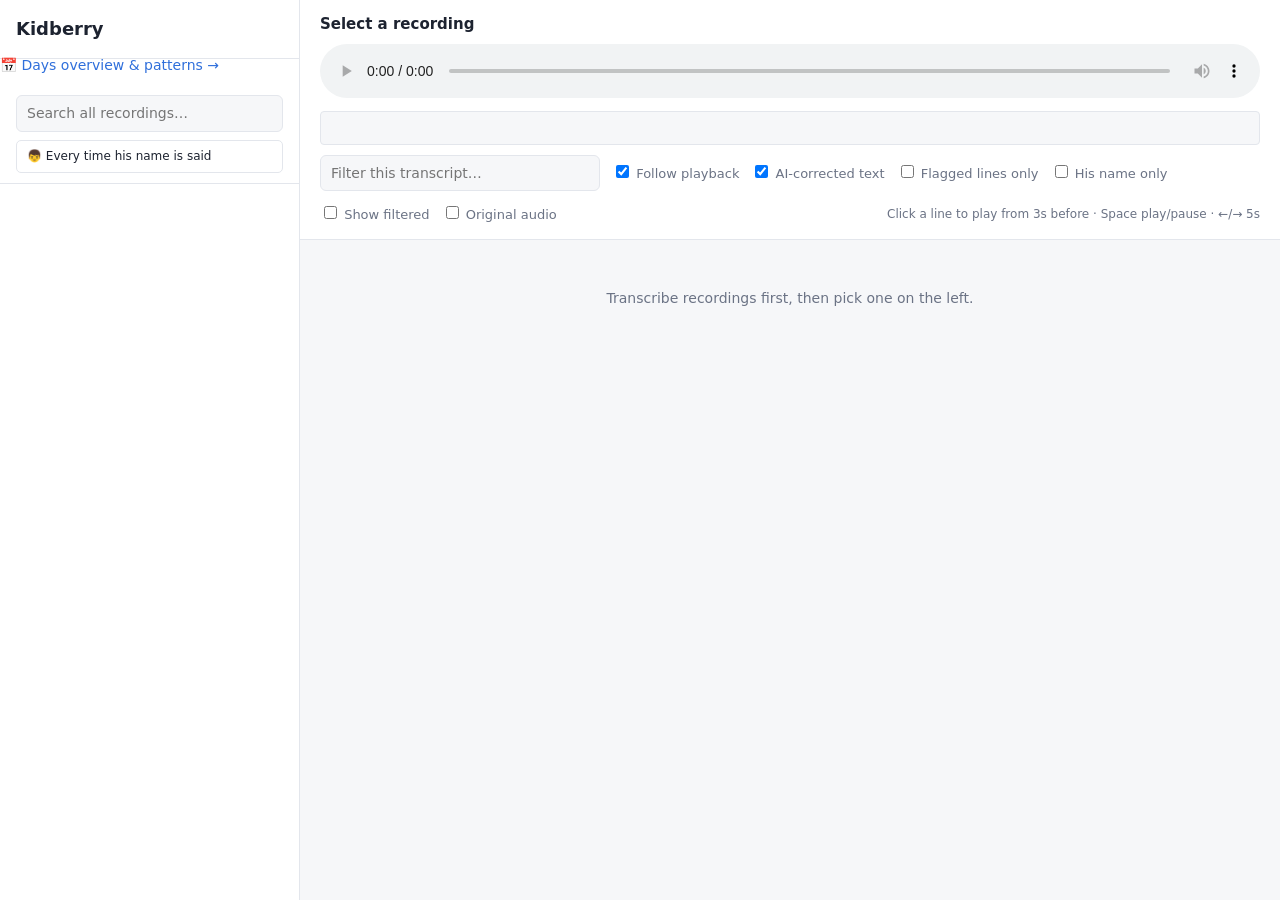
==== kidberry/static/index.html @ 9e59e82b "Kidberry: first public version Local transcription and review of kindergarten recordings (Hebrew, En" ====
<!doctype html>
<html lang="en">
<head>
<meta charset="utf-8">
<meta name="viewport" content="width=device-width, initial-scale=1">
<title>Kidberry</title>
<style>
  :root {
    --bg: #f6f7f9; --panel: #ffffff; --text: #1d2330; --muted: #6b7385; --line: #e3e6ec;
    --accent: #2f6fdb; --accent-soft: #e6eefc; --speech: #9db7e6; --hit: #fff2b3;
    --sev1: #c9a227; --sev3: #e07b1f; --sev5: #d6453d; --flag-soft: #fdecea; --ok: #2e8b57;
  }
  @media (prefers-color-scheme: dark) {
    :root { --bg: #14171d; --panel: #1c2028; --text: #e6e9ef; --muted: #8b93a5; --line: #2c323d;
      --accent: #6b9cff; --accent-soft: #24304a; --speech: #3e5a8c; --hit: #5a4b10;
      --sev1: #d8b440; --sev3: #f0913a; --sev5: #ff6b61; --flag-soft: #3a2224; --ok: #4fc283; }
  }
  * { box-sizing: border-box; }
  body { margin: 0; font: 14px/1.45 system-ui, "Segoe UI", Arial, sans-serif; background: var(--bg); color: var(--text);
    display: grid; grid-template-columns: 300px 1fr; height: 100vh; }
  button { font: inherit; cursor: pointer; border: 1px solid var(--line); background: var(--panel); color: var(--text);
    border-radius: 5px; padding: 2px 8px; font-size: 12px; }
  button:hover { border-color: var(--accent); }
  button.on { background: var(--accent); color: #fff; border-color: var(--accent); }
  aside { border-right: 1px solid var(--line); background: var(--panel); display: flex; flex-direction: column; min-height: 0; }
  aside h1 { font-size: 18px; margin: 0; padding: 16px; border-bottom: 1px solid var(--line); }
  .search-all { padding: 10px 16px; border-bottom: 1px solid var(--line); }
  input[type=search] { width: 100%; padding: 7px 10px; border: 1px solid var(--line); border-radius: 6px;
    background: var(--bg); color: var(--text); font: inherit; }
  #recs, #globalResults { overflow-y: auto; flex: 1; }
  .rec { padding: 10px 16px; border-bottom: 1px solid var(--line); cursor: pointer; }
  .rec:hover { background: var(--accent-soft); }
  .rec.active { background: var(--accent-soft); border-left: 3px solid var(--accent); padding-left: 13px; }
  .rec .name { font-weight: 600; word-break: break-all; }
  .rec .meta { color: var(--muted); font-size: 12px; }
  .badge { display: inline-block; font-size: 11px; padding: 0 6px; border-radius: 8px; background: var(--line); }
  .sev { display: inline-block; min-width: 20px; text-align: center; font-size: 11px; font-weight: 700; color: #fff;
    border-radius: 8px; padding: 0 6px; }
  .s1, .s2 { background: var(--sev1); } .s3, .s4 { background: var(--sev3); } .s5 { background: var(--sev5); }
  .hit { padding: 8px 16px; border-bottom: 1px solid var(--line); cursor: pointer; font-size: 13px; }
  .hit:hover { background: var(--accent-soft); }
  .hit .meta { color: var(--muted); font-size: 11px; }
  main { display: flex; flex-direction: column; min-width: 0; min-height: 0; }
  .player { background: var(--panel); border-bottom: 1px solid var(--line); padding: 14px 20px; }
  .player h2 { margin: 0 0 8px; font-size: 15px; word-break: break-all; }
  audio { width: 100%; }
  #timeline { position: relative; height: 34px; margin-top: 8px; background: var(--bg); border: 1px solid var(--line);
    border-radius: 4px; cursor: pointer; overflow: hidden; }
  #timeline .sp { position: absolute; top: 10px; bottom: 10px; background: var(--speech); }
  #timeline .fl { position: absolute; top: 0; bottom: 0; width: 4px; margin-left: -2px; }
  #timeline .ph { position: absolute; top: 0; bottom: 0; width: 2px; background: var(--accent); }
  .said { margin-top: 6px; font-size: 13px; }
  .said summary { cursor: pointer; color: var(--accent); font-size: 12px; }
  .said.empty-said { color: var(--muted); font-size: 12px; }
  .said-line { display: grid; grid-template-columns: 70px 1fr auto; gap: 8px; padding: 3px 4px; border-radius: 4px; cursor: pointer; }
  .said-line:hover { background: var(--accent-soft); }
  .said-line.during { border-left: 3px solid #e0a030; padding-left: 6px; }
  .said-line .ts { color: var(--muted); font-size: 11px; font-variant-numeric: tabular-nums; padding-top: 2px; }
  .said-line .tag { color: var(--muted); font-size: 10px; text-transform: uppercase; white-space: nowrap; }
  #timeline .snd { position: absolute; bottom: 0; height: 7px; min-width: 2px; opacity: .85; }
  #timeline .snd.crying { background: #e0a030; } #timeline .snd.screaming { background: #d0402a; }
  #timeline .snd.yelling { background: #b03090; } #timeline .snd.impact { background: #555; }
  .tools { display: flex; gap: 12px; align-items: center; margin-top: 10px; flex-wrap: wrap; }
  .tools input[type=search] { max-width: 280px; }
  .tools label { color: var(--muted); font-size: 13px; }
  .hint { color: var(--muted); font-size: 12px; margin-left: auto; }
  #flagsPanel { background: var(--panel); border-bottom: 1px solid var(--line); max-height: 34vh; overflow-y: auto; }
  #flagsPanel summary { padding: 8px 20px; cursor: pointer; font-weight: 600; position: sticky; top: 0; background: var(--panel); }
  .flag { display: grid; grid-template-columns: 70px 1fr auto; gap: 10px; padding: 7px 20px; border-top: 1px solid var(--line); align-items: start; }
  .flag:hover { background: var(--accent-soft); }
  .flag.false_alarm { opacity: .45; }
  .flag .ts { color: var(--accent); cursor: pointer; font-variant-numeric: tabular-nums; font-size: 12px; }
  .flag .cat { font-weight: 600; font-size: 13px; }
  .flag .src { color: var(--muted); font-size: 11px; margin-inline-start: 6px; }
  .flag .reason { font-size: 13px; }
  .flag .quote { font-size: 13px; color: var(--muted); }
  .flag .acts { display: flex; gap: 4px; flex-wrap: wrap; justify-content: flex-end; }
  .flag .acts .concerning.on { background: var(--sev5); border-color: var(--sev5); }
  .flag .acts .false_alarm.on { background: var(--ok); border-color: var(--ok); }
  #transcript { overflow-y: auto; flex: 1; padding: 8px 20px 40px; }
  .seg { display: grid; grid-template-columns: 76px 1fr; gap: 10px; padding: 5px 8px; border-radius: 5px; cursor: pointer;
    border-left: 3px solid transparent; }
  .seg:hover { background: var(--accent-soft); }
  .seg.now { background: var(--accent-soft); outline: 1px solid var(--accent); }
  .seg.target { outline: 2px solid var(--sev3); outline-offset: -1px; }
  .seg.flagged { border-left-color: var(--sev5); background: var(--flag-soft); }
  .seg.lowconf .main { opacity: .55; }
  .seg.filtered .main { opacity: .4; text-decoration: line-through; }
  .seg.outside { opacity: .5; }
  .seg .ts { color: var(--accent); font-variant-numeric: tabular-nums; font-size: 12px; padding-top: 2px; }
  .seg .clock { display: block; color: var(--muted); font-size: 11px; }
  .seg .heard { display: block; color: var(--muted); font-size: 12px; }
  .en { display: block; color: var(--accent); font-size: 12px; font-style: italic; text-align: left; }
  .seg .tag { color: var(--muted); font-size: 10px; text-transform: uppercase; margin-inline-start: 6px; }
  .seg .why { color: var(--sev5); font-size: 10px; margin-inline-start: 6px; }
  .seg mark { background: var(--hit); color: inherit; }
  .empty { color: var(--muted); padding: 40px; text-align: center; }
  .seg.named { border-left-color: var(--accent); }
  .namebadge { font-size: 11px; font-weight: 600; color: var(--accent); margin-inline-start: 6px; white-space: nowrap; }
  .namebadge.maybe { color: var(--muted); font-weight: 400; }
  mark.nm { background: var(--accent-soft); outline: 1px solid var(--accent); border-radius: 3px; }
  #timeline .nmk { position: absolute; top: 0; width: 2px; height: 7px; background: var(--accent); }
  #nameBtn { display: block; width: 100%; margin-top: 8px; padding: 7px 10px; text-align: start; cursor: pointer; }
  .hit.day { color: var(--muted); font-size: 11px; font-weight: 600; margin-top: 8px; cursor: default; }
  @media (max-width: 760px) { body { grid-template-columns: 1fr; grid-template-rows: 35vh 1fr; }
    .flag { grid-template-columns: 60px 1fr; } .flag .acts { grid-column: 2; justify-content: flex-start; } }
</style>
</head>
<body>
<aside>
  <h1>Kidberry</h1>
  <a href="/days" style="display:block;margin:-4px 0 10px;color:var(--accent);text-decoration:none">📅 Days overview &amp; patterns →</a>
  <div class="search-all"><input id="qAll" type="search" placeholder="Search all recordings…" dir="auto">
    <button id="nameBtn" title="Every line where his name, or something that sounds like it, is said">👦 Every time his name is said</button></div>
  <div id="recs"></div>
  <div id="globalResults" hidden></div>
</aside>
<main>
  <div class="player">
    <h2 id="title">Select a recording</h2>
    <audio id="audio" controls preload="metadata"></audio>
    <div id="timeline" title="Blue = speech, tall colored marks = flags, bottom strip = sounds (orange crying, red screaming, purple yelling, grey impact). Click to jump."></div>
    <div class="tools">
      <input id="q" type="search" placeholder="Filter this transcript…" dir="auto">
      <label><input id="follow" type="checkbox" checked> Follow playback</label>
      <label title="Show the AI's best guess of what was said; the recognizer's raw text is shown underneath"><input id="useCorrected" type="checkbox" checked> AI-corrected text</label>
      <label><input id="flaggedOnly" type="checkbox"> Flagged lines only</label>
      <label title="Lines where his name, or something that sounds like it, is said"><input id="namedOnly" type="checkbox"> <span id="namedLabel">His name only</span></label>
      <label title="Lines the filter thinks Whisper invented (e.g. 'תודה רבה', Knesset phrases)"><input id="showFiltered" type="checkbox"> Show filtered</label>
      <label title="Play the untouched recorder file instead of the volume-boosted copy"><input id="original" type="checkbox"> Original audio</label>
      <span class="hint">Click a line to play from 3s before · Space play/pause · ←/→ 5s</span>
    </div>
  </div>
  <details id="flagsPanel" open hidden><summary id="flagsSummary"></summary><div id="flagsList"></div></details>
  <div id="transcript"><div class="empty">Transcribe recordings first, then pick one on the left.</div></div>
</main>
<script>
const $ = s => document.querySelector(s);
const audio = $('#audio');
const CATS = { physical: 'Physical harm', threat: 'Threat / intimidation', insult: 'Insult / humiliation',
  secrecy: 'Secrecy', neglect: 'Neglect / deprivation', distress: 'Child distress', other: 'Other',
  profanity: 'Bad language near children', crying: 'Crying', screaming: 'Screaming', yelling: 'Yelling / shouting', impact: 'Slap / impact sound' };
const SRC = { ai: 'AI review', keyword: 'keyword', sound: 'sound' };
let recs = [], current = null, segs = [], flags = [], soundEvents = [], segEls = [], nowIdx = -1, flaggedSeg = new Map();

const fmt = t => { t = Math.max(0, Math.floor(t)); const h = Math.floor(t / 3600), m = Math.floor(t % 3600 / 60), s = t % 60;
  return `${h}:${String(m).padStart(2, '0')}:${String(s).padStart(2, '0')}`; };
const esc = s => String(s ?? '').replace(/[&<>"]/g, c => ({ '&': '&amp;', '<': '&lt;', '>': '&gt;', '"': '&quot;' }[c]));
const hl = (text, q) => { const t = esc(text); if (!q) return t;
  return t.replace(new RegExp(esc(q).replace(/[.*+?^${}()|[\]\\]/g, '\\$&'), 'gi'), m => `<mark>${m}</mark>`); };
const lowConf = s => s.no_speech_prob > 0.6 || s.avg_logprob < -1.0;
const clock = (rec, t) => rec?.started_at
  ? new Date(new Date(rec.started_at).getTime() + t * 1000).toLocaleTimeString([], { hour: '2-digit', minute: '2-digit', second: '2-digit' })
  : '';
const startedLabel = r => r.started_at ? new Date(r.started_at).toLocaleString() : new Date(r.file_mtime * 1000).toLocaleString();
const audioUrl = id => `/api/recordings/${id}/audio${$('#original').checked ? '?original=true' : ''}`;
const sevColor = s => getComputedStyle(document.documentElement).getPropertyValue(s >= 5 ? '--sev5' : s >= 3 ? '--sev3' : '--sev1');
const activeFlags = () => flags.filter(f => f.review !== 'false_alarm');

async function loadRecs() {
  recs = await (await fetch('/api/recordings')).json();
  $('#recs').innerHTML = recs.length ? recs.map(r => `
    <div class="rec${current?.id === r.id ? ' active' : ''}" data-id="${r.id}">
      <div class="name">${esc(r.name)}</div>
      <div class="meta">${startedLabel(r)} · ${r.duration ? fmt(r.duration) : '—'}
        · <span class="badge">${r.status}</span>
        ${r.flag_count ? `<span class="sev s${r.max_severity}">${r.flag_count} flag${r.flag_count > 1 ? 's' : ''}</span>` : ''}</div>
    </div>`).join('') : '<div class="empty">No recordings yet.</div>';
  document.querySelectorAll('.rec').forEach(el => el.onclick = () => openRec(+el.dataset.id));
}

async function openRec(id, seekTo) {
  current = recs.find(r => r.id === id);
  document.querySelectorAll('.rec').forEach(el => el.classList.toggle('active', +el.dataset.id === id));
  $('#title').textContent = current.name;
  [segs, flags, soundEvents] = await Promise.all([
    fetch(`/api/recordings/${id}/segments`).then(r => r.json()),
    fetch(`/api/recordings/${id}/flags`).then(r => r.json()),
    fetch(`/api/recordings/${id}/sounds`).then(r => r.json()),
  ]);
  audio.src = audioUrl(id);
  nowIdx = -1;
  renderAll();
  if (seekTo != null) playFrom(seekTo);
  history.replaceState(null, '', `#r=${id}`);
}

function renderAll() {
  flaggedSeg = new Map();
  for (const f of activeFlags()) for (const sid of JSON.parse(f.segment_ids || '[]'))
    flaggedSeg.set(sid, Math.max(flaggedSeg.get(sid) || 0, f.severity));
  renderFlags(); renderTranscript(); renderTimeline();
}

function renderFlags() {
  const panel = $('#flagsPanel');
  panel.hidden = !current;
  if (!current) return;
  const act = activeFlags();
  $('#flagsSummary').textContent = flags.length
    ? `Flags: ${act.length} to review${flags.length > act.length ? ` · ${flags.length - act.length} marked false alarm` : ''}`
    : (current.status === 'done' ? 'No flags in this recording' : 'Not analyzed yet');
  const sorted = [...flags].sort((a, b) => (a.review === 'false_alarm') - (b.review === 'false_alarm') || b.severity - a.severity || a.start - b.start);
  $('#flagsList').innerHTML = sorted.map(f => `
    <div class="flag ${f.review || ''}" data-id="${f.id}">
      <div><span class="ts" data-t="${f.start}">▶ ${fmt(f.start)}</span><br><span class="sev s${f.severity}">${f.severity}</span></div>
      <div><span class="cat">${esc(CATS[f.category] || f.category)}</span><span class="src">${SRC[f.source] || f.source}</span>
        <div class="reason">${esc(f.reason)}</div>
        ${f.quote ? `<div class="quote" dir="auto">“${esc(f.quote)}”</div>` : ''}
        ${f.source === 'sound' ? saidAround(f) : ''}</div>
      <div class="acts">
        <button class="concerning${f.review === 'concerning' ? ' on' : ''}" data-v="concerning">Concerning</button>
        <button class="false_alarm${f.review === 'false_alarm' ? ' on' : ''}" data-v="false_alarm">False alarm</button>
      </div>
    </div>`).join('');
  $('#flagsList').querySelectorAll('.flag').forEach(el => {
    el.querySelector('.ts').onclick = () => { const f = flags.find(x => x.id === +el.dataset.id); showInTranscript(f); playFrom(f.start); };
    el.querySelectorAll('button').forEach(b => b.onclick = () => setReview(+el.dataset.id, b.dataset.v));
    el.querySelectorAll('.said-line').forEach(l => l.onclick = () => playFrom(+l.dataset.t));
  });
}

// What was said around a sound event (1 min before until 30 s after): shows how the adults reacted.
const SAID_BEFORE = 60, SAID_AFTER = 30;
function saidAround(f) {
  const useCorr = $('#useCorrected').checked;
  const lines = segs.filter(s => !s.filtered && s.end > f.start - SAID_BEFORE && s.start < f.end + SAID_AFTER);
  const head = `What was said from 1 min before until 30 s after (${lines.length} line${lines.length === 1 ? '' : 's'})`;
  if (!lines.length) return `<div class="said empty-said">${head}: nothing intelligible. No speech nearby can itself be telling.</div>`;
  return `<details class="said"><summary>${head}</summary>${lines.map(s => {
    const during = s.end > f.start && s.start < f.end;
    const text = useCorr && s.corrected ? s.corrected : s.text;
    return `<div class="said-line${during ? ' during' : ''}" data-t="${s.start}">
      <span class="ts">${clock(current, s.start) || fmt(s.start)}</span>
      <span><span dir="auto">${esc(text)}</span>${s.translation ? `<span class="en" dir="ltr">EN: ${esc(s.translation)}</span>` : ''}</span><span class="tag">${s.language || ''}${during ? ' · during' : s.start < f.start ? ' · before' : ' · after'}</span></div>`;
  }).join('')}</details>`;
}

async function setReview(id, value) {
  const f = flags.find(x => x.id === id);
  const review = f.review === value ? null : value;   // clicking again clears it
  await fetch(`/api/flags/${id}/review`, { method: 'POST', headers: { 'Content-Type': 'application/json' }, body: JSON.stringify({ review }) });
  f.review = review;
  renderAll(); loadRecs();
}

function renderTranscript() {
  const q = $('#q').value.trim().toLowerCase(), showFiltered = $('#showFiltered').checked,
        useCorr = $('#useCorrected').checked, flaggedOnly = $('#flaggedOnly').checked, namedOnly = $('#namedOnly').checked;
  const box = $('#transcript');
  if (!segs.length) { box.innerHTML = `<div class="empty">${current.status === 'done' ? 'No speech detected.' : 'Not transcribed yet (' + current.status + ').'}</div>`; segEls = []; return; }
  box.innerHTML = segs.map((s, i) => {
    const corr = useCorr && s.corrected && s.corrected !== s.text ? s.corrected : null;
    const shown = corr || s.text;
    const show = (!q || s.text.toLowerCase().includes(q) || (s.corrected || '').toLowerCase().includes(q)
        || (s.translation || '').toLowerCase().includes(q))
      && (showFiltered || !s.filtered) && (!flaggedOnly || flaggedSeg.has(s.id)) && (!namedOnly || s.mention);
    if (!show) return '';
    const outside = current.school_from != null && (s.start < current.school_from || s.start >= current.school_to);
    const cls = (flaggedSeg.has(s.id) ? ' flagged' : '') + (s.filtered ? ' filtered' : lowConf(s) ? ' lowconf' : '')
      + (outside ? ' outside' : '') + (s.mention ? ' named' : '');
    const conf = corr && s.corrected_confidence !== 'high' ? `<span class="tag">AI guess · ${esc(s.corrected_confidence)}</span>` : '';
    return `<div class="seg${cls}" data-i="${i}">
      <span class="ts">${fmt(s.start)}<span class="clock">${clock(current, s.start)}</span></span>
      <span><span class="main" dir="auto">${hlName(hl(shown, q))}</span><span class="tag">${s.language || ''}</span>${conf}${nameBadge(s.mention)}
        ${s.filtered ? `<span class="why">${esc(s.filtered)}</span>` : ''}
        ${outside ? `<span class="tag">outside kindergarten hours</span>` : ''}
        ${s.translation ? `<span class="en" dir="ltr">EN: ${hl(s.translation, q)}</span>` : ''}
        ${corr ? `<span class="heard" dir="auto">heard: ${hlName(hl(s.text, q))}</span>` : ''}</span></div>`;
  }).join('') || '<div class="empty">No matching lines.</div>';
  segEls = [];
  box.querySelectorAll('.seg').forEach(el => { segEls[+el.dataset.i] = el; el.onclick = () => playFrom(segs[+el.dataset.i].start); });
}

function renderTimeline() {
  const dur = current.duration || (segs.length ? segs[segs.length - 1].end : 0);
  const tl = $('#timeline');
  if (!dur) { tl.innerHTML = ''; return; }
  const pct = t => (t / dur * 100) + '%';
  tl.innerHTML = segs.filter(s => !s.filtered).map(s => `<div class="sp" style="left:${pct(s.start)};width:${pct(Math.max(s.end - s.start, dur / 2000))}"></div>`).join('')
    + soundEvents.map(e => `<div class="snd ${e.group}" style="left:${pct(e.start)};width:${pct(e.end - e.start)}" title="${esc(fmt(e.start) + ' ' + (CATS[e.group] || e.group) + ' ' + Math.round(e.end - e.start) + 's')}"></div>`).join('')
    + segs.filter(s => s.mention && !s.filtered).map(s => `<div class="nmk" style="left:${pct(s.start)}" title="${esc(fmt(s.start) + ' ' + childName + ': ' + (s.corrected || s.text))}"></div>`).join('')
    + activeFlags().map(f => `<div class="fl" style="left:${pct(f.start)};background:${sevColor(f.severity)}" title="${esc(fmt(f.start) + ' ' + (CATS[f.category] || '') + ': ' + f.reason)}"></div>`).join('')
    + '<div class="ph" id="ph"></div>';
  tl.onclick = e => { const r = tl.getBoundingClientRect(); playFrom((e.clientX - r.left) / r.width * dur, 0); };
}

function playFrom(t, preroll = 3) { audio.currentTime = Math.max(0, t - preroll); audio.play(); }

// Scroll the transcript to an alert: its own lines if it has them, else the shown line nearest its time.
function showInTranscript(f) {
  const ids = new Set(JSON.parse(f.segment_ids || '[]'));
  let shown = segEls.map((el, i) => el && { el, s: segs[i] }).filter(Boolean);
  if (!shown.length) return;
  let targets = shown.filter(x => ids.has(x.s.id));
  if (!targets.length) {
    const inside = shown.filter(x => x.s.end > f.start && x.s.start < f.end);
    targets = inside.length ? inside
      : [shown.reduce((a, b) => Math.abs(b.s.start - f.start) < Math.abs(a.s.start - f.start) ? b : a)];
  }
  document.querySelectorAll('.seg.target').forEach(el => el.classList.remove('target'));
  targets.forEach(x => x.el.classList.add('target'));
  targets[0].el.scrollIntoView({ block: 'center', behavior: 'smooth' });
  holdFollowUntil = Date.now() + 4000;   // don't let follow-playback yank it away during the 3 s pre-roll
}
let holdFollowUntil = 0;

audio.ontimeupdate = () => {
  const t = audio.currentTime, dur = current?.duration || audio.duration;
  const ph = $('#ph'); if (ph && dur) ph.style.left = (t / dur * 100) + '%';
  const i = segs.findIndex(s => s.start <= t && t < s.end + 0.3);
  if (i === nowIdx) return;
  segEls[nowIdx]?.classList.remove('now');
  nowIdx = i;
  const el = segEls[i];
  if (el) { el.classList.add('now'); if ($('#follow').checked && Date.now() > holdFollowUntil) el.scrollIntoView({ block: 'center', behavior: 'smooth' }); }
};

['#q'].forEach(s => $(s).oninput = renderTranscript);
['#showFiltered', '#useCorrected', '#flaggedOnly', '#namedOnly'].forEach(s => $(s).onchange = renderTranscript);
$('#original').onchange = () => {
  if (!current) return;
  const t = audio.currentTime, playing = !audio.paused;
  audio.src = audioUrl(current.id);
  audio.addEventListener('loadedmetadata', () => { audio.currentTime = t; if (playing) audio.play(); }, { once: true });
};

let gTimer;
$('#qAll').oninput = () => { clearTimeout(gTimer); gTimer = setTimeout(globalSearch, 250); };
async function globalSearch() {
  const q = $('#qAll').value.trim(), out = $('#globalResults');
  $('#recs').hidden = !!q; out.hidden = !q;
  if (!q) return;
  const hits = await (await fetch('/api/search?q=' + encodeURIComponent(q))).json();
  out.innerHTML = hits.length ? hits.map((h, i) => `<div class="hit" data-i="${i}"><div class="meta">${esc(h.name)} · ${fmt(h.start)}</div><div dir="auto">${hl(h.text, q)}</div></div>`).join('')
    : '<div class="empty">No matches.</div>';
  out.querySelectorAll('.hit').forEach(el => el.onclick = () => { const h = hits[+el.dataset.i]; openRec(h.recording_id, h.start); });
}

// The child's name: highlighted in every line, its own filter, and a list across all recordings.
let childName = 'his name', nameRe = null;
fetch('/api/name').then(r => r.json()).then(n => {
  childName = n.name; nameRe = new RegExp(n.pattern, 'gi');
  $('#nameBtn').textContent = `👦 Every time ${n.name} is said`; $('#namedLabel').textContent = `${n.name} only`;
  if (current) renderTranscript();
});
const hlName = html => nameRe ? html.replace(nameRe, m => `<mark class="nm">${m}</mark>`) : html;
const nameBadge = m => m === 'name' ? `<span class="namebadge">👦 ${esc(childName)}</span>`
  : m === 'maybe' ? `<span class="namebadge maybe" title="Sounds like his name; listen to check">👦 ${esc(childName)}?</span>` : '';
$('#nameBtn').onclick = async () => {
  const out = $('#globalResults');
  $('#qAll').value = ''; $('#recs').hidden = true; out.hidden = false;
  const hits = await (await fetch('/api/mentions')).json();
  const sure = hits.filter(h => h.mention === 'name').length;
  let lastDay = '';
  out.innerHTML = `<div class="hit" id="nameBack" style="color:var(--accent)">← back to recordings</div>
    <div class="meta" style="padding:4px 16px">${sure} for sure, ${hits.length - sure} that sound like it (marked ?)</div>`
    + hits.map((h, i) => {
      const day = (h.started_at || '').slice(0, 10), head = day !== lastDay ? `<div class="hit day">${day}</div>` : '';
      lastDay = day;
      const t = h.started_at ? new Date(new Date(h.started_at).getTime() + h.start * 1000).toLocaleTimeString([], { hour: '2-digit', minute: '2-digit', second: '2-digit' }) : fmt(h.start);
      return head + `<div class="hit" data-i="${i}"><div class="meta">${t}${nameBadge(h.mention)}</div><div dir="auto">${hlName(esc(h.shown))}</div>${h.translation ? `<div class="en" dir="ltr">EN: ${esc(h.translation)}</div>` : ''}</div>`;
    }).join('');
  $('#nameBack').onclick = () => { out.hidden = true; $('#recs').hidden = false; };
  out.querySelectorAll('.hit[data-i]').forEach(el => el.onclick = () => { const h = hits[+el.dataset.i]; openRec(h.recording_id, h.start); });
};

document.addEventListener('keydown', e => {
  if (e.target.tagName === 'INPUT' || e.target.tagName === 'BUTTON' || !current) return;
  if (e.code === 'Space') { e.preventDefault(); audio.paused ? audio.play() : audio.pause(); }
  if (e.code === 'ArrowLeft') audio.currentTime -= 5;
  if (e.code === 'ArrowRight') audio.currentTime += 5;
});

loadRecs().then(() => {
  const m = location.hash.match(/r=(\d+)/), t = location.hash.match(/t=(\d+)/);   // #r=3&t=8804 from the Days page
  if (m && recs.some(r => r.id === +m[1])) openRec(+m[1], t ? +t[1] : undefined);
});
</script>
</body>
</html>
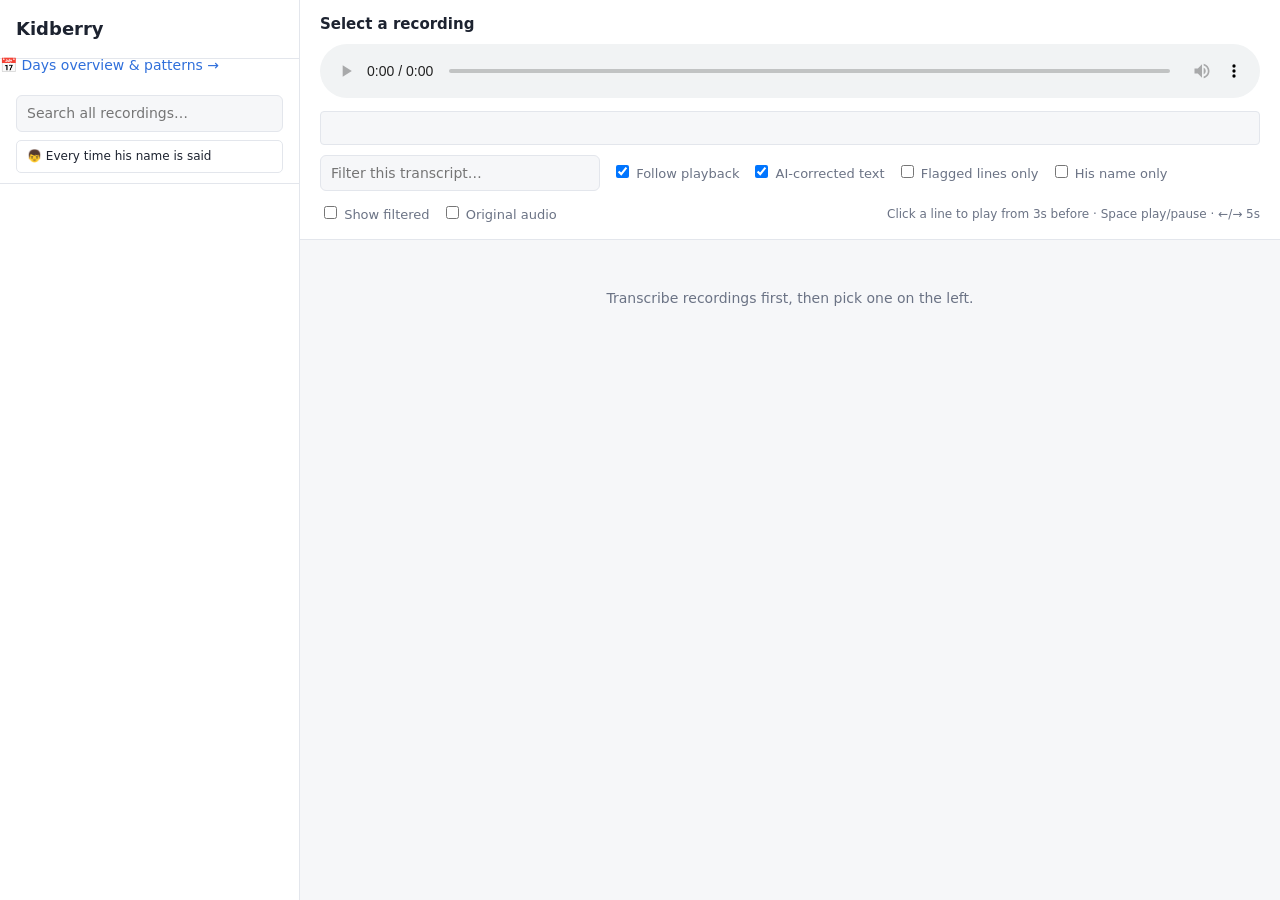
==== commit ce7b0183: "Kindergarten languages: Hebrew-only mode, Russian, translation into the UI language - settings: "lan" ====
--- a/kidberry/static/index.html
+++ b/kidberry/static/index.html
@@ -90,7 +90,7 @@
   .seg .ts { color: var(--accent); font-variant-numeric: tabular-nums; font-size: 12px; padding-top: 2px; }
   .seg .clock { display: block; color: var(--muted); font-size: 11px; }
   .seg .heard { display: block; color: var(--muted); font-size: 12px; }
-  .en { display: block; color: var(--accent); font-size: 12px; font-style: italic; text-align: left; }
+  .en { display: block; color: var(--accent); font-size: 12px; font-style: italic; text-align: start; }
   .seg .tag { color: var(--muted); font-size: 10px; text-transform: uppercase; margin-inline-start: 6px; }
   .seg .why { color: var(--sev5); font-size: 10px; margin-inline-start: 6px; }
   .seg mark { background: var(--hit); color: inherit; }
@@ -149,6 +149,8 @@
 const hl = (text, q) => { const t = esc(text); if (!q) return t;
   return t.replace(new RegExp(esc(q).replace(/[.*+?^${}()|[\]\\]/g, '\\$&'), 'gi'), m => `<mark>${m}</mark>`); };
 const lowConf = s => s.no_speech_prob > 0.6 || s.avg_logprob < -1.0;
+const trLabel = s => (s.translation_lang || 'en').toUpperCase();
+const trDir = s => s.translation_lang === 'he' ? 'rtl' : 'ltr';
 const clock = (rec, t) => rec?.started_at
   ? new Date(new Date(rec.started_at).getTime() + t * 1000).toLocaleTimeString([], { hour: '2-digit', minute: '2-digit', second: '2-digit' })
   : '';
@@ -232,7 +234,7 @@
     const text = useCorr && s.corrected ? s.corrected : s.text;
     return `<div class="said-line${during ? ' during' : ''}" data-t="${s.start}">
       <span class="ts">${clock(current, s.start) || fmt(s.start)}</span>
-      <span><span dir="auto">${esc(text)}</span>${s.translation ? `<span class="en" dir="ltr">EN: ${esc(s.translation)}</span>` : ''}</span><span class="tag">${s.language || ''}${during ? ' · during' : s.start < f.start ? ' · before' : ' · after'}</span></div>`;
+      <span><span dir="auto">${esc(text)}</span>${s.translation ? `<span class="en" dir="${trDir(s)}">${trLabel(s)}: ${esc(s.translation)}</span>` : ''}</span><span class="tag">${s.language || ''}${during ? ' · during' : s.start < f.start ? ' · before' : ' · after'}</span></div>`;
   }).join('')}</details>`;
 }
 
@@ -265,7 +267,7 @@
       <span><span class="main" dir="auto">${hlName(hl(shown, q))}</span><span class="tag">${s.language || ''}</span>${conf}${nameBadge(s.mention)}
         ${s.filtered ? `<span class="why">${esc(s.filtered)}</span>` : ''}
         ${outside ? `<span class="tag">outside kindergarten hours</span>` : ''}
-        ${s.translation ? `<span class="en" dir="ltr">EN: ${hl(s.translation, q)}</span>` : ''}
+        ${s.translation ? `<span class="en" dir="${trDir(s)}">${trLabel(s)}: ${hl(s.translation, q)}</span>` : ''}
         ${corr ? `<span class="heard" dir="auto">heard: ${hlName(hl(s.text, q))}</span>` : ''}</span></div>`;
   }).join('') || '<div class="empty">No matching lines.</div>';
   segEls = [];
@@ -359,7 +361,7 @@
       const day = (h.started_at || '').slice(0, 10), head = day !== lastDay ? `<div class="hit day">${day}</div>` : '';
       lastDay = day;
       const t = h.started_at ? new Date(new Date(h.started_at).getTime() + h.start * 1000).toLocaleTimeString([], { hour: '2-digit', minute: '2-digit', second: '2-digit' }) : fmt(h.start);
-      return head + `<div class="hit" data-i="${i}"><div class="meta">${t}${nameBadge(h.mention)}</div><div dir="auto">${hlName(esc(h.shown))}</div>${h.translation ? `<div class="en" dir="ltr">EN: ${esc(h.translation)}</div>` : ''}</div>`;
+      return head + `<div class="hit" data-i="${i}"><div class="meta">${t}${nameBadge(h.mention)}</div><div dir="auto">${hlName(esc(h.shown))}</div>${h.translation ? `<div class="en" dir="${trDir(h)}">${trLabel(h)}: ${esc(h.translation)}</div>` : ''}</div>`;
     }).join('');
   $('#nameBack').onclick = () => { out.hidden = true; $('#recs').hidden = false; };
   out.querySelectorAll('.hit[data-i]').forEach(el => el.onclick = () => { const h = hits[+el.dataset.i]; openRec(h.recording_id, h.start); });
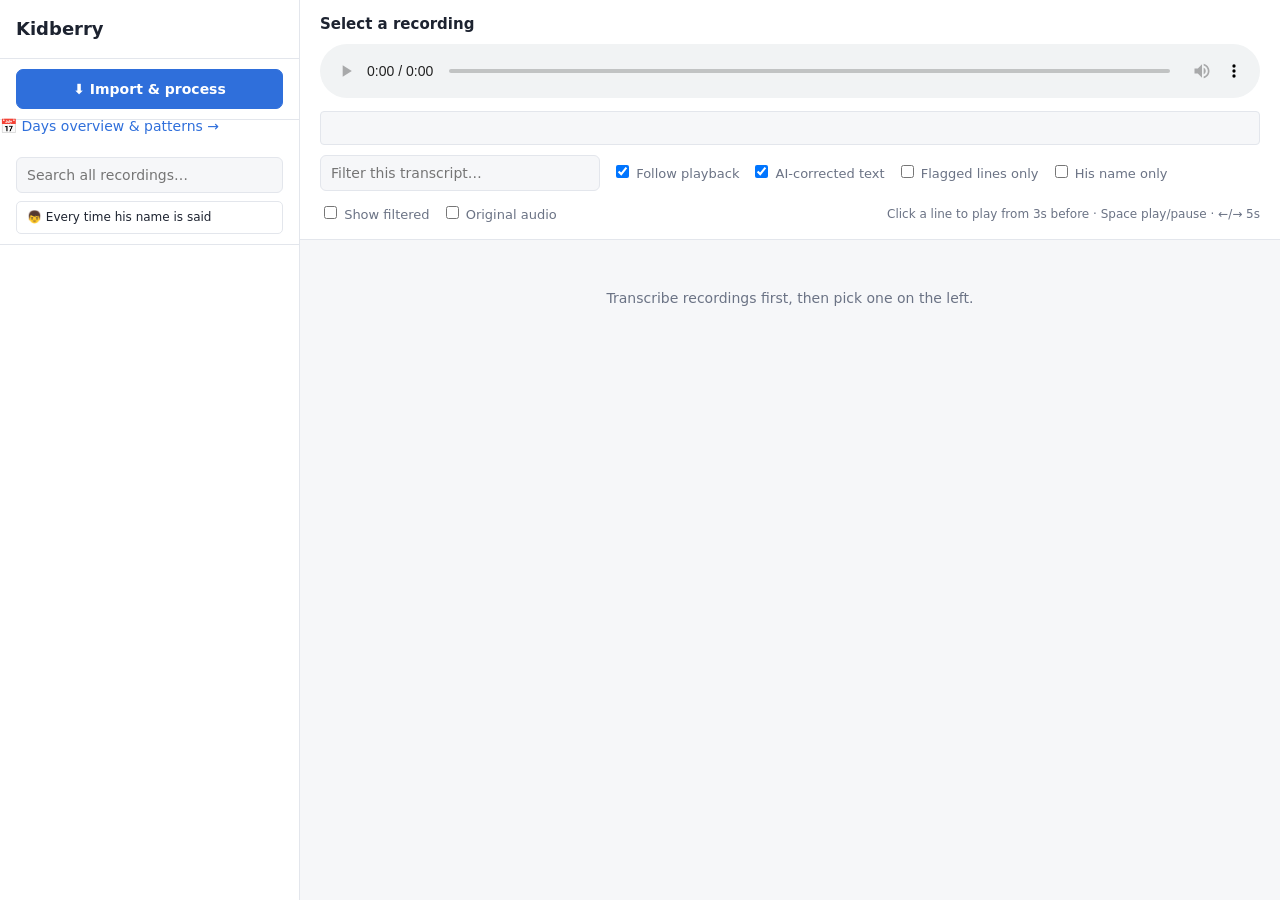
==== commit e3c7820f: "Import & process from the page, with a progress bar - "Import & process" in the review page: day, dr" ====
--- a/kidberry/static/index.html
+++ b/kidberry/static/index.html
@@ -104,11 +104,48 @@
   .hit.day { color: var(--muted); font-size: 11px; font-weight: 600; margin-top: 8px; cursor: default; }
   @media (max-width: 760px) { body { grid-template-columns: 1fr; grid-template-rows: 35vh 1fr; }
     .flag { grid-template-columns: 60px 1fr; } .flag .acts { grid-column: 2; justify-content: flex-start; } }
+  /* ---- import & progress */
+  .importbar { padding: 10px 16px; border-bottom: 1px solid var(--line); }
+  .bigbtn { display: block; width: 100%; padding: 9px 12px; font-size: 14px; font-weight: 600; border-radius: 7px;
+    background: var(--accent); color: #fff; border-color: var(--accent); }
+  .bigbtn:disabled { opacity: .5; cursor: default; }
+  #job { margin-top: 10px; font-size: 12px; }
+  #job .row { display: flex; justify-content: space-between; gap: 8px; align-items: baseline; }
+  #job .title { font-weight: 600; font-size: 13px; }
+  .bar { height: 8px; background: var(--bg); border: 1px solid var(--line); border-radius: 5px; overflow: hidden; margin: 5px 0; }
+  .bar > div { height: 100%; background: var(--accent); width: 0; transition: width .6s; }
+  .bar.thin { height: 4px; } .bar.thin > div { background: var(--speech); }
+  #job.done .bar > div { background: var(--ok); } #job.error .bar > div, #job.stopped .bar > div { background: var(--sev3); }
+  #job .steps { color: var(--muted); margin: 4px 0; }
+  #job .steps b { color: var(--text); font-weight: 600; } #job .steps s { text-decoration: none; color: var(--ok); }
+  #job details { margin-top: 4px; } #job pre { white-space: pre-wrap; font-size: 11px; color: var(--muted); margin: 4px 0 0; }
+  #job .acts { margin-top: 6px; display: flex; gap: 6px; }
+  dialog { border: 1px solid var(--line); border-radius: 10px; background: var(--panel); color: var(--text);
+    width: min(460px, calc(100vw - 32px)); padding: 18px 20px; }
+  dialog::backdrop { background: rgba(0,0,0,.35); }
+  dialog h3 { margin: 0 0 12px; font-size: 16px; }
+  .field { display: flex; gap: 10px; align-items: center; margin: 8px 0; }
+  .field label { width: 90px; color: var(--muted); }
+  .field input[type=date], .field input[type=time] { font: inherit; padding: 4px 6px; border: 1px solid var(--line);
+    border-radius: 5px; background: var(--bg); color: var(--text); }
+  .check { display: flex; gap: 8px; align-items: flex-start; margin: 8px 0; }
+  .note { color: var(--muted); font-size: 12px; }
+  .credit { background: var(--flag-soft); border-radius: 6px; padding: 6px 8px; font-size: 12px; margin: 4px 0 8px 24px; }
+  #estBox { background: var(--bg); border: 1px solid var(--line); border-radius: 6px; padding: 8px 10px; font-size: 12px;
+    white-space: pre-wrap; min-height: 48px; margin: 10px 0; }
+  .dlgacts { display: flex; justify-content: flex-end; gap: 8px; margin-top: 12px; }
+  .dlgacts button { padding: 6px 14px; font-size: 13px; }
+  .recstate { font-size: 12px; margin-bottom: 6px; }
+  .recstate.ok { color: var(--ok); } .recstate.no { color: var(--sev3); }
 </style>
 </head>
 <body>
 <aside>
   <h1>Kidberry</h1>
+  <div class="importbar">
+    <button class="bigbtn" id="importBtn">⬇ Import &amp; process</button>
+    <div id="job" hidden></div>
+  </div>
   <a href="/days" style="display:block;margin:-4px 0 10px;color:var(--accent);text-decoration:none">📅 Days overview &amp; patterns →</a>
   <div class="search-all"><input id="qAll" type="search" placeholder="Search all recordings…" dir="auto">
     <button id="nameBtn" title="Every line where his name, or something that sounds like it, is said">👦 Every time his name is said</button></div>
@@ -134,6 +171,22 @@
   <details id="flagsPanel" open hidden><summary id="flagsSummary"></summary><div id="flagsList"></div></details>
   <div id="transcript"><div class="empty">Transcribe recordings first, then pick one on the left.</div></div>
 </main>
+<dialog id="importDlg">
+  <h3>Import &amp; process a day</h3>
+  <div class="recstate" id="recState"></div>
+  <div class="field"><label for="jDay">Day</label><input type="date" id="jDay"></div>
+  <div class="field"><label for="jFrom">Drop-off</label><input type="time" id="jFrom">
+    <label for="jTo" style="width:auto">Pickup</label><input type="time" id="jTo"></div>
+  <div class="note">Only the kindergarten hours (plus 5 minutes either side) are processed.</div>
+  <div class="check"><input type="checkbox" id="jAi" checked><label for="jAi">AI review (corrects misheard words and
+    flags concerning moments)</label></div>
+  <div class="credit" id="creditNote">This uses your AI account's credits or plan limits. Only transcript text is sent,
+    never audio.</div>
+  <div class="check"><input type="checkbox" id="jFull"><label for="jFull">Review every line, not just around flags
+    <span class="note">(about 5x the tokens)</span></label></div>
+  <div id="estBox">Estimating…</div>
+  <div class="dlgacts"><button id="jCancel">Cancel</button><button class="on" id="jStart">Start</button></div>
+</dialog>
 <script>
 const $ = s => document.querySelector(s);
 const audio = $('#audio');
@@ -378,6 +431,96 @@
   const m = location.hash.match(/r=(\d+)/), t = location.hash.match(/t=(\d+)/);   // #r=3&t=8804 from the Days page
   if (m && recs.some(r => r.id === +m[1])) openRec(+m[1], t ? +t[1] : undefined);
 });
+
+// ---------------------------------------------------------------- import & progress
+let jobTimer = null, lastJobStatus = null;
+const minutes = m => m == null ? '' : m < 1 ? 'under a minute' : m < 90 ? `${Math.round(m)} min` : `${(m / 60).toFixed(1)} hours`;
+async function loadJob() {
+  const j = await (await fetch('/api/job')).json();
+  const box = $('#job');
+  box.className = j.status;
+  box.hidden = j.status === 'idle';
+  $('#importBtn').disabled = j.status === 'running';
+  if (j.status !== 'idle') {
+    const stepList = j.steps.map(s => j.done.includes(s.key) ? `<s>✓ ${s.label}</s>`
+      : s.key === j.step && j.status === 'running' ? `<b>${s.label}</b>` : s.label).join(' · ');
+    const head = { running: 'Processing…', done: 'Done', error: 'Stopped with an error', stopped: 'Stopped' }[j.status];
+    const when = j.status === 'running' ? (j.left_min != null ? `about ${minutes(j.left_min)} left` : '')
+      : `took ${minutes(j.elapsed_min)}`;
+    box.innerHTML = `<div class="row"><span class="title">${head}${j.params?.day ? ' · ' + esc(j.params.day) : ''}</span>
+        <span>${Math.round(j.pct * 100)}%</span></div>
+      <div class="bar"><div style="width:${(j.status === 'done' ? 1 : j.pct) * 100}%"></div></div>
+      ${j.status === 'running' ? `<div class="row"><span>${esc(j.step_label || '')}${j.message ? ': ' + esc(j.message) : ''}</span>
+        <span>${Math.round(j.step_pct * 100)}%</span></div><div class="bar thin"><div style="width:${j.step_pct * 100}%"></div></div>` : ''}
+      <div class="row"><span class="steps">${stepList}</span></div>
+      <div class="row"><span class="note">${esc(when)}</span></div>
+      ${j.error ? `<div style="color:var(--sev3)">${esc(j.error)}</div>` : ''}
+      ${j.log?.length ? `<details><summary class="note">Details</summary><pre>${esc(j.log.join('\n'))}</pre></details>` : ''}
+      <div class="acts">${j.status === 'running' ? '<button id="jobStop">Stop</button>'
+        : j.status === 'stopped' || j.status === 'error' ? '<button id="jobResume">Continue</button><button id="jobHide">Hide</button>'
+        : '<button id="jobHide">Hide</button>'}</div>`;
+    $('#jobStop')?.addEventListener('click', async () => {
+      if (!confirm('Stop processing? Transcription continues where it stopped when you start again.')) return;
+      await fetch('/api/job/cancel', { method: 'POST' }); loadJob();
+    });
+    $('#jobResume')?.addEventListener('click', () => startJob(j.params));
+    $('#jobHide')?.addEventListener('click', () => { box.hidden = true; });
+  }
+  if (lastJobStatus === 'running' && j.status !== 'running') loadRecs();   // new results are in
+  lastJobStatus = j.status;
+  clearTimeout(jobTimer);
+  jobTimer = setTimeout(loadJob, j.status === 'running' ? 2000 : 15000);
+}
+
+async function startJob(params) {
+  const r = await fetch('/api/job/start', { method: 'POST', headers: { 'Content-Type': 'application/json' },
+    body: JSON.stringify({ day: params.day, dropoff: params.dropoff || params.hours?.split('-')[0],
+      pickup: params.pickup || params.hours?.split('-')[1], ai: params.ai, full: params.full }) });
+  if (!r.ok) { alert((await r.json()).detail || 'Could not start'); return; }
+  lastJobStatus = 'running'; loadJob();
+}
+
+let estTimer;
+function jobParams() {
+  return { day: $('#jDay').value, dropoff: $('#jFrom').value, pickup: $('#jTo').value,
+           ai: $('#jAi').checked, full: $('#jFull').checked && $('#jAi').checked };
+}
+async function refreshEstimate() {
+  const p = jobParams();
+  $('#creditNote').hidden = !p.ai; $('#jFull').disabled = !p.ai;
+  if (!p.day || !p.dropoff || !p.pickup || p.dropoff >= p.pickup) {
+    $('#estBox').textContent = 'Set the day, and a drop-off time before the pickup time.'; $('#jStart').disabled = true; return;
+  }
+  $('#estBox').textContent = 'Estimating…';
+  const r = await fetch('/api/job/estimate?' + new URLSearchParams(p));
+  if (!r.ok) { $('#estBox').textContent = (await r.json()).detail; $('#jStart').disabled = true; return; }
+  const e = await r.json();
+  $('#jStart').disabled = false;
+  if (!e.files.length) { $('#estBox').textContent = 'Nothing new to transcribe. Starting will re-run flags'
+    + (p.ai ? ' and the AI review' : '') + ' for this day.'; return; }
+  let txt = e.lines.join('\n');
+  if (p.ai && e.ai_tokens > e.cap - e.tokens_used_today)
+    txt += `\n! Only ${(e.cap - e.tokens_used_today).toLocaleString()} tokens are left under today's cap: the AI review will stop there and continue on the next run.`;
+  if (e.notes.length) txt += '\n! ' + e.notes.join('\n! ');
+  $('#estBox').textContent = txt;
+}
+$('#importBtn').onclick = async () => {
+  const s = await (await fetch('/api/job/setup')).json();
+  const rs = $('#recState');
+  if (!s.recorder.path) { rs.className = 'recstate no'; rs.textContent = 'No recorder folder is set (recorder.path in settings).'; }
+  else if (!s.recorder.connected) { rs.className = 'recstate no'; rs.textContent = `Recorder not found at ${s.recorder.path}. Plug it in, or continue to process what is already copied.`; }
+  else { rs.className = 'recstate ok'; rs.textContent = s.recorder.new.length
+    ? `Recorder connected: ${s.recorder.new.length} new recording(s)${s.recorder.days.length ? ' from ' + s.recorder.days.join(', ') : ''}.`
+    : 'Recorder connected: no new recordings on it.'; }
+  $('#jDay').value = s.day; $('#jFrom').value = s.dropoff; $('#jTo').value = s.pickup;
+  $('#importDlg').showModal();
+  refreshEstimate();
+};
+['#jDay', '#jFrom', '#jTo', '#jAi', '#jFull'].forEach(id => $(id).addEventListener('change', () => {
+  clearTimeout(estTimer); estTimer = setTimeout(refreshEstimate, 250); }));
+$('#jCancel').onclick = () => $('#importDlg').close();
+$('#jStart').onclick = () => { const p = jobParams(); $('#importDlg').close(); startJob(p); };
+loadJob();
 </script>
 </body>
 </html>
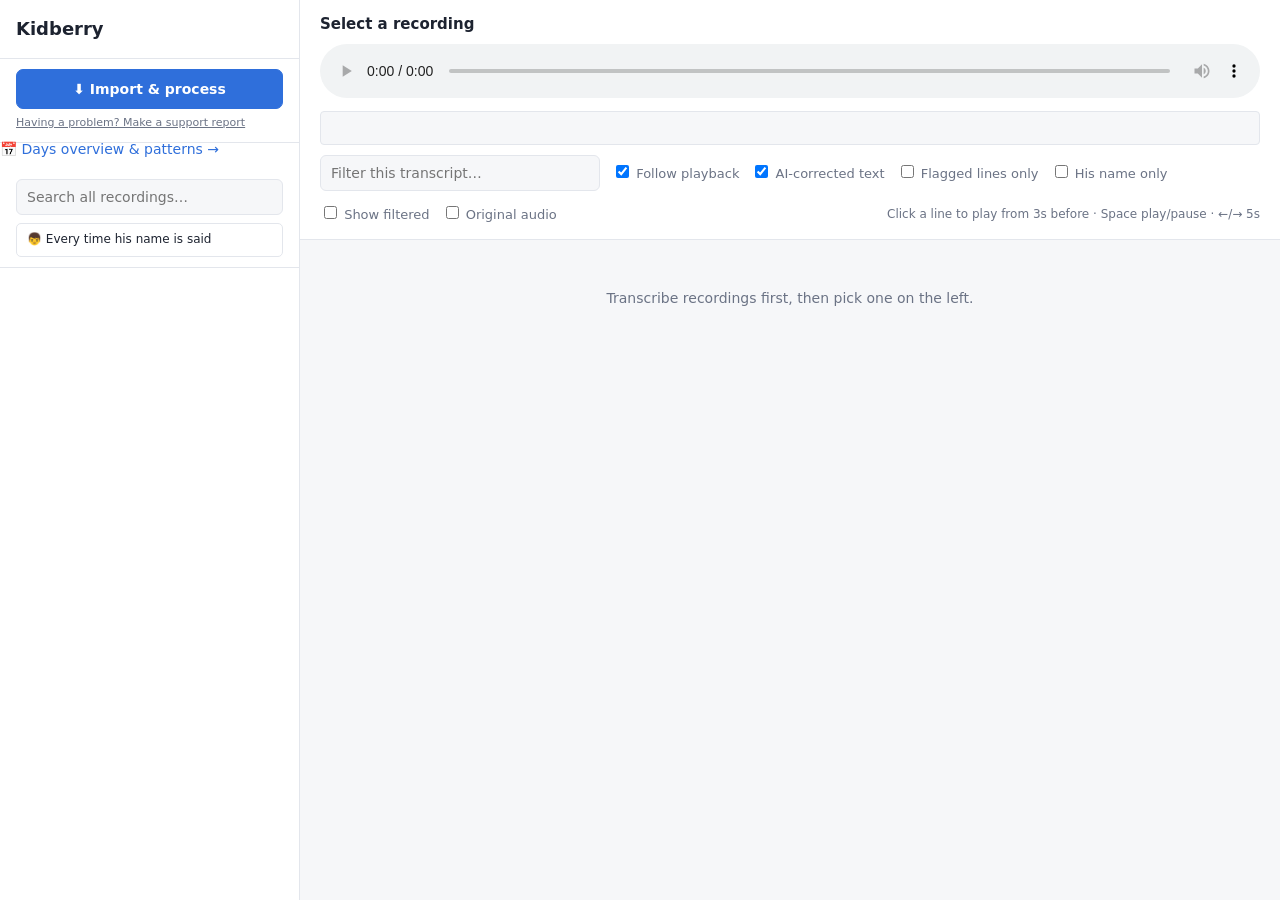
==== commit 159ff76c: "Choose the AI provider; support report instead of telemetry - ai.py: Claude plan (Claude Code), Clau" ====
--- a/kidberry/static/index.html
+++ b/kidberry/static/index.html
@@ -136,6 +136,11 @@
   .dlgacts { display: flex; justify-content: flex-end; gap: 8px; margin-top: 12px; }
   .dlgacts button { padding: 6px 14px; font-size: 13px; }
   .recstate { font-size: 12px; margin-bottom: 6px; }
+  .linkbtn { background: none; border: none; padding: 6px 0 0; color: var(--muted); font-size: 11px; cursor: pointer;
+    text-decoration: underline; }
+  #supportDlg { width: min(640px, calc(100vw - 32px)); }
+  #supportText { max-height: 50vh; overflow: auto; background: var(--bg); border: 1px solid var(--line); border-radius: 6px;
+    padding: 8px 10px; font-size: 11px; white-space: pre-wrap; }
   .recstate.ok { color: var(--ok); } .recstate.no { color: var(--sev3); }
 </style>
 </head>
@@ -145,6 +150,7 @@
   <div class="importbar">
     <button class="bigbtn" id="importBtn">⬇ Import &amp; process</button>
     <div id="job" hidden></div>
+    <button class="linkbtn" id="supportBtn" title="A file with technical facts (no audio, transcripts or names) to send when asking for help">Having a problem? Make a support report</button>
   </div>
   <a href="/days" style="display:block;margin:-4px 0 10px;color:var(--accent);text-decoration:none">📅 Days overview &amp; patterns →</a>
   <div class="search-all"><input id="qAll" type="search" placeholder="Search all recordings…" dir="auto">
@@ -180,12 +186,20 @@
   <div class="note">Only the kindergarten hours (plus 5 minutes either side) are processed.</div>
   <div class="check"><input type="checkbox" id="jAi" checked><label for="jAi">AI review (corrects misheard words and
     flags concerning moments)</label></div>
-  <div class="credit" id="creditNote">This uses your AI account's credits or plan limits. Only transcript text is sent,
-    never audio.</div>
+  <div class="credit" id="creditNote"></div>
   <div class="check"><input type="checkbox" id="jFull"><label for="jFull">Review every line, not just around flags
     <span class="note">(about 5x the tokens)</span></label></div>
   <div id="estBox">Estimating…</div>
   <div class="dlgacts"><button id="jCancel">Cancel</button><button class="on" id="jStart">Start</button></div>
+</dialog>
+<dialog id="supportDlg">
+  <h3>Support report</h3>
+  <div class="note">Only technical facts: version, hardware, speeds, settings choices and where errors happened.
+    No audio, transcripts, names, flags, recording dates or file paths. Read it, and send it only if you are happy to.
+    Kidberry never sends anything by itself.</div>
+  <pre id="supportText"></pre>
+  <div class="dlgacts"><button id="supportCopy">Copy</button><a id="supportSave" download><button>Save file</button></a>
+    <button class="on" id="supportClose">Close</button></div>
 </dialog>
 <script>
 const $ = s => document.querySelector(s);
@@ -487,7 +501,7 @@
 }
 async function refreshEstimate() {
   const p = jobParams();
-  $('#creditNote').hidden = !p.ai; $('#jFull').disabled = !p.ai;
+  $('#creditNote').hidden = !p.ai && !$('#jAi').disabled; $('#jFull').disabled = !p.ai;
   if (!p.day || !p.dropoff || !p.pickup || p.dropoff >= p.pickup) {
     $('#estBox').textContent = 'Set the day, and a drop-off time before the pickup time.'; $('#jStart').disabled = true; return;
   }
@@ -513,12 +527,26 @@
     ? `Recorder connected: ${s.recorder.new.length} new recording(s)${s.recorder.days.length ? ' from ' + s.recorder.days.join(', ') : ''}.`
     : 'Recorder connected: no new recordings on it.'; }
   $('#jDay').value = s.day; $('#jFrom').value = s.dropoff; $('#jTo').value = s.pickup;
+  const noAi = s.ai.provider === 'none', noKey = s.ai.has_key === false;
+  $('#jAi').disabled = noAi || noKey;
+  if (noAi || noKey) $('#jAi').checked = false;
+  $('#creditNote').innerHTML = noAi ? 'AI is off in settings: keyword and sound flags only. Nothing leaves this PC.'
+    : noKey ? `<b>${esc(s.ai.label)}</b> is chosen, but no API key is set yet (data/secrets.json).`
+    : `<b>${esc(s.ai.label)}</b>. ${esc(s.ai.cost)} Only transcript text is sent, never audio.<br>`
+      + `<span class="note">Privacy: ${esc(s.ai.privacy)}</span>`;
   $('#importDlg').showModal();
   refreshEstimate();
 };
 ['#jDay', '#jFrom', '#jTo', '#jAi', '#jFull'].forEach(id => $(id).addEventListener('change', () => {
   clearTimeout(estTimer); estTimer = setTimeout(refreshEstimate, 250); }));
 $('#jCancel').onclick = () => $('#importDlg').close();
+$('#supportBtn').onclick = async () => {
+  $('#supportText').textContent = 'Making the report…'; $('#supportDlg').showModal();
+  const r = await (await fetch('/api/support', { method: 'POST' })).json();
+  $('#supportText').textContent = r.text; $('#supportSave').href = '/api/support/' + encodeURIComponent(r.name);
+};
+$('#supportCopy').onclick = () => navigator.clipboard.writeText($('#supportText').textContent);
+$('#supportClose').onclick = () => $('#supportDlg').close();
 $('#jStart').onclick = () => { const p = jobParams(); $('#importDlg').close(); startJob(p); };
 loadJob();
 </script>
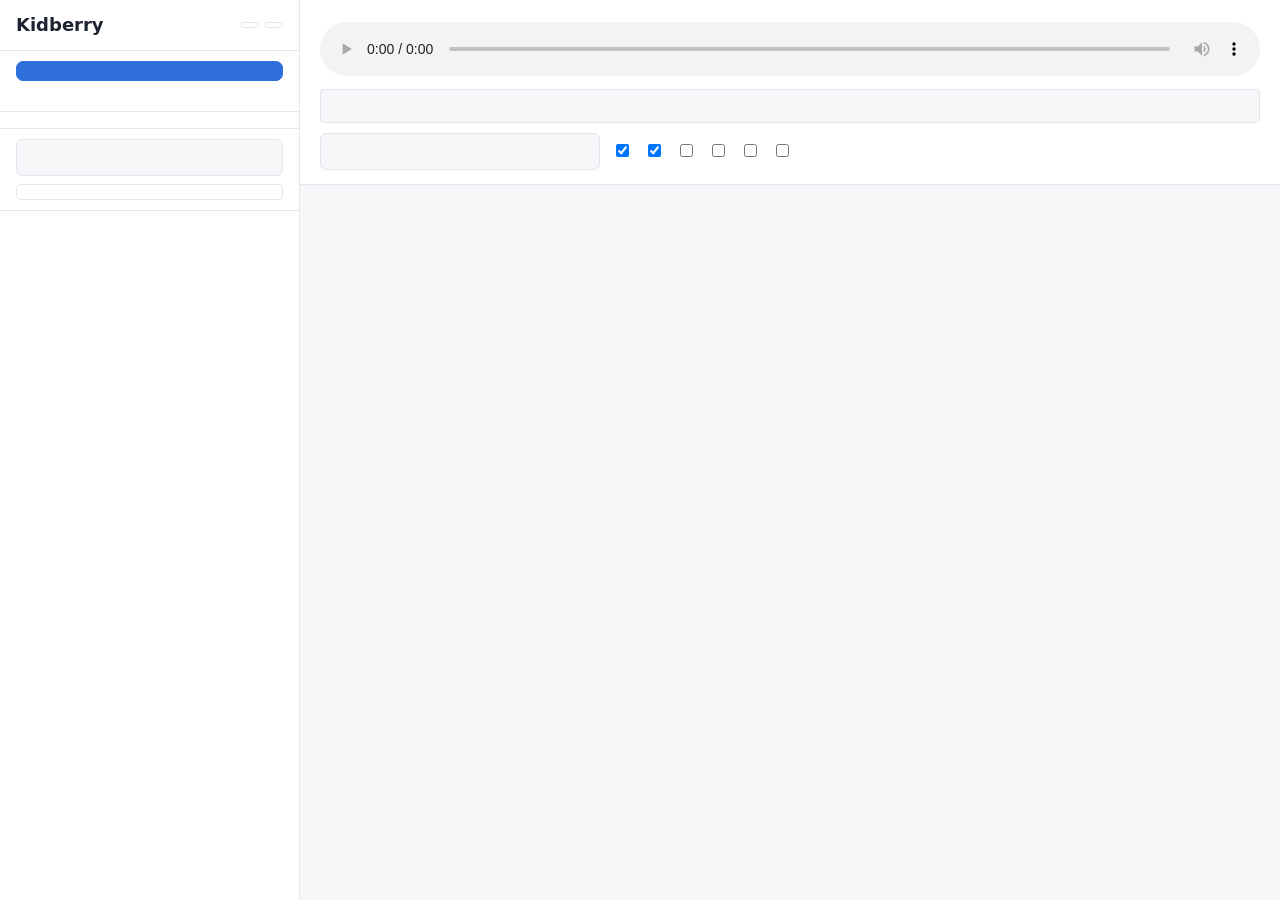
==== commit ffda2277: "Setup wizard, settings page, English/Hebrew interface - First run opens a 7-step wizard: interface l" ====
--- a/kidberry/static/index.html
+++ b/kidberry/static/index.html
@@ -16,22 +16,26 @@
       --sev1: #d8b440; --sev3: #f0913a; --sev5: #ff6b61; --flag-soft: #3a2224; --ok: #4fc283; }
   }
   * { box-sizing: border-box; }
+  [hidden] { display: none !important; }
   body { margin: 0; font: 14px/1.45 system-ui, "Segoe UI", Arial, sans-serif; background: var(--bg); color: var(--text);
     display: grid; grid-template-columns: 300px 1fr; height: 100vh; }
   button { font: inherit; cursor: pointer; border: 1px solid var(--line); background: var(--panel); color: var(--text);
     border-radius: 5px; padding: 2px 8px; font-size: 12px; }
   button:hover { border-color: var(--accent); }
+  button:disabled { opacity: .5; cursor: default; }
   button.on { background: var(--accent); color: #fff; border-color: var(--accent); }
-  aside { border-right: 1px solid var(--line); background: var(--panel); display: flex; flex-direction: column; min-height: 0; }
-  aside h1 { font-size: 18px; margin: 0; padding: 16px; border-bottom: 1px solid var(--line); }
+  aside { border-inline-end: 1px solid var(--line); background: var(--panel); display: flex; flex-direction: column; min-height: 0; }
+  .top { display: flex; align-items: center; gap: 6px; padding: 12px 16px; border-bottom: 1px solid var(--line); }
+  .top h1 { font-size: 18px; margin: 0; flex: 1; }
   .search-all { padding: 10px 16px; border-bottom: 1px solid var(--line); }
-  input[type=search] { width: 100%; padding: 7px 10px; border: 1px solid var(--line); border-radius: 6px;
-    background: var(--bg); color: var(--text); font: inherit; }
+  input[type=search], input[type=text], input[type=password], input[type=email], input[type=number] { width: 100%;
+    padding: 7px 10px; border: 1px solid var(--line); border-radius: 6px; background: var(--bg); color: var(--text); font: inherit; }
   #recs, #globalResults { overflow-y: auto; flex: 1; }
   .rec { padding: 10px 16px; border-bottom: 1px solid var(--line); cursor: pointer; }
   .rec:hover { background: var(--accent-soft); }
-  .rec.active { background: var(--accent-soft); border-left: 3px solid var(--accent); padding-left: 13px; }
+  .rec.active { background: var(--accent-soft); border-inline-start: 3px solid var(--accent); padding-inline-start: 13px; }
   .rec .name { font-weight: 600; word-break: break-all; }
+  [dir=rtl] .rec .name, [dir=rtl] #title { direction: ltr; text-align: right; }   /* file names read left to right */
   .rec .meta { color: var(--muted); font-size: 12px; }
   .badge { display: inline-block; font-size: 11px; padding: 0 6px; border-radius: 8px; background: var(--line); }
   .sev { display: inline-block; min-width: 20px; text-align: center; font-size: 11px; font-weight: 700; color: #fff;
@@ -43,9 +47,9 @@
   main { display: flex; flex-direction: column; min-width: 0; min-height: 0; }
   .player { background: var(--panel); border-bottom: 1px solid var(--line); padding: 14px 20px; }
   .player h2 { margin: 0 0 8px; font-size: 15px; word-break: break-all; }
-  audio { width: 100%; }
+  audio { width: 100%; direction: ltr; }
   #timeline { position: relative; height: 34px; margin-top: 8px; background: var(--bg); border: 1px solid var(--line);
-    border-radius: 4px; cursor: pointer; overflow: hidden; }
+    border-radius: 4px; cursor: pointer; overflow: hidden; direction: ltr; }
   #timeline .sp { position: absolute; top: 10px; bottom: 10px; background: var(--speech); }
   #timeline .fl { position: absolute; top: 0; bottom: 0; width: 4px; margin-left: -2px; }
   #timeline .ph { position: absolute; top: 0; bottom: 0; width: 2px; background: var(--accent); }
@@ -54,7 +58,7 @@
   .said.empty-said { color: var(--muted); font-size: 12px; }
   .said-line { display: grid; grid-template-columns: 70px 1fr auto; gap: 8px; padding: 3px 4px; border-radius: 4px; cursor: pointer; }
   .said-line:hover { background: var(--accent-soft); }
-  .said-line.during { border-left: 3px solid #e0a030; padding-left: 6px; }
+  .said-line.during { border-inline-start: 3px solid #e0a030; padding-inline-start: 6px; }
   .said-line .ts { color: var(--muted); font-size: 11px; font-variant-numeric: tabular-nums; padding-top: 2px; }
   .said-line .tag { color: var(--muted); font-size: 10px; text-transform: uppercase; white-space: nowrap; }
   #timeline .snd { position: absolute; bottom: 0; height: 7px; min-width: 2px; opacity: .85; }
@@ -63,7 +67,7 @@
   .tools { display: flex; gap: 12px; align-items: center; margin-top: 10px; flex-wrap: wrap; }
   .tools input[type=search] { max-width: 280px; }
   .tools label { color: var(--muted); font-size: 13px; }
-  .hint { color: var(--muted); font-size: 12px; margin-left: auto; }
+  .hint { color: var(--muted); font-size: 12px; margin-inline-start: auto; }
   #flagsPanel { background: var(--panel); border-bottom: 1px solid var(--line); max-height: 34vh; overflow-y: auto; }
   #flagsPanel summary { padding: 8px 20px; cursor: pointer; font-weight: 600; position: sticky; top: 0; background: var(--panel); }
   .flag { display: grid; grid-template-columns: 70px 1fr auto; gap: 10px; padding: 7px 20px; border-top: 1px solid var(--line); align-items: start; }
@@ -79,11 +83,11 @@
   .flag .acts .false_alarm.on { background: var(--ok); border-color: var(--ok); }
   #transcript { overflow-y: auto; flex: 1; padding: 8px 20px 40px; }
   .seg { display: grid; grid-template-columns: 76px 1fr; gap: 10px; padding: 5px 8px; border-radius: 5px; cursor: pointer;
-    border-left: 3px solid transparent; }
+    border-inline-start: 3px solid transparent; }
   .seg:hover { background: var(--accent-soft); }
   .seg.now { background: var(--accent-soft); outline: 1px solid var(--accent); }
   .seg.target { outline: 2px solid var(--sev3); outline-offset: -1px; }
-  .seg.flagged { border-left-color: var(--sev5); background: var(--flag-soft); }
+  .seg.flagged { border-inline-start-color: var(--sev5); background: var(--flag-soft); }
   .seg.lowconf .main { opacity: .55; }
   .seg.filtered .main { opacity: .4; text-decoration: line-through; }
   .seg.outside { opacity: .5; }
@@ -95,20 +99,20 @@
   .seg .why { color: var(--sev5); font-size: 10px; margin-inline-start: 6px; }
   .seg mark { background: var(--hit); color: inherit; }
   .empty { color: var(--muted); padding: 40px; text-align: center; }
-  .seg.named { border-left-color: var(--accent); }
+  .seg.named { border-inline-start-color: var(--accent); }
   .namebadge { font-size: 11px; font-weight: 600; color: var(--accent); margin-inline-start: 6px; white-space: nowrap; }
   .namebadge.maybe { color: var(--muted); font-weight: 400; }
   mark.nm { background: var(--accent-soft); outline: 1px solid var(--accent); border-radius: 3px; }
   #timeline .nmk { position: absolute; top: 0; width: 2px; height: 7px; background: var(--accent); }
   #nameBtn { display: block; width: 100%; margin-top: 8px; padding: 7px 10px; text-align: start; cursor: pointer; }
   .hit.day { color: var(--muted); font-size: 11px; font-weight: 600; margin-top: 8px; cursor: default; }
+  .navlink { display: block; padding: 8px 16px; color: var(--accent); text-decoration: none; border-bottom: 1px solid var(--line); }
   @media (max-width: 760px) { body { grid-template-columns: 1fr; grid-template-rows: 35vh 1fr; }
     .flag { grid-template-columns: 60px 1fr; } .flag .acts { grid-column: 2; justify-content: flex-start; } }
   /* ---- import & progress */
   .importbar { padding: 10px 16px; border-bottom: 1px solid var(--line); }
   .bigbtn { display: block; width: 100%; padding: 9px 12px; font-size: 14px; font-weight: 600; border-radius: 7px;
     background: var(--accent); color: #fff; border-color: var(--accent); }
-  .bigbtn:disabled { opacity: .5; cursor: default; }
   #job { margin-top: 10px; font-size: 12px; }
   #job .row { display: flex; justify-content: space-between; gap: 8px; align-items: baseline; }
   #job .title { font-weight: 600; font-size: 13px; }
@@ -118,7 +122,7 @@
   #job.done .bar > div { background: var(--ok); } #job.error .bar > div, #job.stopped .bar > div { background: var(--sev3); }
   #job .steps { color: var(--muted); margin: 4px 0; }
   #job .steps b { color: var(--text); font-weight: 600; } #job .steps s { text-decoration: none; color: var(--ok); }
-  #job details { margin-top: 4px; } #job pre { white-space: pre-wrap; font-size: 11px; color: var(--muted); margin: 4px 0 0; }
+  #job details { margin-top: 4px; } #job pre { white-space: pre-wrap; font-size: 11px; color: var(--muted); margin: 4px 0 0; direction: ltr; text-align: left; }
   #job .acts { margin-top: 6px; display: flex; gap: 6px; }
   dialog { border: 1px solid var(--line); border-radius: 10px; background: var(--panel); color: var(--text);
     width: min(460px, calc(100vw - 32px)); padding: 18px 20px; }
@@ -130,101 +134,192 @@
     border-radius: 5px; background: var(--bg); color: var(--text); }
   .check { display: flex; gap: 8px; align-items: flex-start; margin: 8px 0; }
   .note { color: var(--muted); font-size: 12px; }
-  .credit { background: var(--flag-soft); border-radius: 6px; padding: 6px 8px; font-size: 12px; margin: 4px 0 8px 24px; }
+  .credit { background: var(--flag-soft); border-radius: 6px; padding: 6px 8px; font-size: 12px; margin: 4px 0 8px; margin-inline-start: 24px; }
   #estBox { background: var(--bg); border: 1px solid var(--line); border-radius: 6px; padding: 8px 10px; font-size: 12px;
-    white-space: pre-wrap; min-height: 48px; margin: 10px 0; }
-  .dlgacts { display: flex; justify-content: flex-end; gap: 8px; margin-top: 12px; }
+    min-height: 48px; margin: 10px 0; }
+  #estBox .est { display: flex; justify-content: space-between; gap: 12px; padding-inline-start: 10px; }
+  #estBox .est.total { font-weight: 600; border-top: 1px solid var(--line); margin-top: 3px; padding-top: 3px; }
+  #estBox .warn { color: var(--sev3); margin-top: 4px; }
+  .dlgacts { display: flex; justify-content: flex-end; gap: 8px; margin-top: 12px; align-items: center; }
   .dlgacts button { padding: 6px 14px; font-size: 13px; }
   .recstate { font-size: 12px; margin-bottom: 6px; }
+  .recstate.ok, .okmsg { color: var(--ok); } .recstate.no, .err { color: var(--sev3); }
   .linkbtn { background: none; border: none; padding: 6px 0 0; color: var(--muted); font-size: 11px; cursor: pointer;
     text-decoration: underline; }
   #supportDlg { width: min(640px, calc(100vw - 32px)); }
   #supportText { max-height: 50vh; overflow: auto; background: var(--bg); border: 1px solid var(--line); border-radius: 6px;
-    padding: 8px 10px; font-size: 11px; white-space: pre-wrap; }
-  .recstate.ok { color: var(--ok); } .recstate.no { color: var(--sev3); }
+    padding: 8px 10px; font-size: 11px; white-space: pre-wrap; direction: ltr; text-align: left; }
+  /* ---- settings and the setup wizard */
+  #setDlg { width: min(620px, calc(100vw - 32px)); }
+  #setTabs { display: flex; flex-wrap: wrap; gap: 4px; margin-bottom: 12px; }
+  #setTabs button { padding: 4px 10px; }
+  #setDlg section { display: none; min-height: 260px; }
+  #setDlg section.show { display: block; }
+  #setDlg section > label, .lbl { display: block; margin: 10px 0 3px; font-size: 13px; color: var(--muted); }
+  .legal { background: var(--bg); border: 1px solid var(--line); border-radius: 6px; padding: 8px 10px; font-size: 12px; margin-top: 12px; }
+  .langpick { display: flex; gap: 6px; }
+  .kid { display: grid; grid-template-columns: 1fr 1fr 1fr auto; gap: 6px; margin: 6px 0; }
+  .prov { display: block; border: 1px solid var(--line); border-radius: 8px; padding: 8px 10px; margin: 6px 0; cursor: pointer; }
+  .prov:has(input:checked) { border-color: var(--accent); background: var(--accent-soft); }
+  .prov .pl { font-weight: 600; } .prov .pd { font-size: 12px; color: var(--muted); margin-top: 2px; }
+  .prov .pd.warn { color: var(--sev3); }
+  #aiTestOut { white-space: pre-wrap; font-size: 11px; background: var(--bg); border: 1px solid var(--line); border-radius: 6px;
+    padding: 6px 8px; margin-top: 6px; max-height: 180px; overflow: auto; direction: auto; }
+  #setStep { margin-inline-end: auto; }
 </style>
 </head>
 <body>
 <aside>
-  <h1>Kidberry</h1>
+  <div class="top">
+    <h1>Kidberry</h1>
+    <button id="langBtn" data-i18n="app.switch" data-i18n-title="app.switch_title"></button>
+    <button id="setBtn" data-i18n="nav.settings"></button>
+  </div>
   <div class="importbar">
-    <button class="bigbtn" id="importBtn">⬇ Import &amp; process</button>
+    <button class="bigbtn" id="importBtn" data-i18n="imp.button"></button>
     <div id="job" hidden></div>
-    <button class="linkbtn" id="supportBtn" title="A file with technical facts (no audio, transcripts or names) to send when asking for help">Having a problem? Make a support report</button>
+    <button class="linkbtn" id="supportBtn" data-i18n="sup.link" data-i18n-title="sup.link_title"></button>
   </div>
-  <a href="/days" style="display:block;margin:-4px 0 10px;color:var(--accent);text-decoration:none">📅 Days overview &amp; patterns →</a>
-  <div class="search-all"><input id="qAll" type="search" placeholder="Search all recordings…" dir="auto">
-    <button id="nameBtn" title="Every line where his name, or something that sounds like it, is said">👦 Every time his name is said</button></div>
+  <a href="/days" class="navlink" data-i18n="nav.days"></a>
+  <div class="search-all"><input id="qAll" type="search" data-i18n-ph="search.all" dir="auto">
+    <button id="nameBtn" data-i18n-title="name.button_title"></button></div>
   <div id="recs"></div>
   <div id="globalResults" hidden></div>
 </aside>
 <main>
   <div class="player">
-    <h2 id="title">Select a recording</h2>
+    <h2 id="title"></h2>
     <audio id="audio" controls preload="metadata"></audio>
-    <div id="timeline" title="Blue = speech, tall colored marks = flags, bottom strip = sounds (orange crying, red screaming, purple yelling, grey impact). Click to jump."></div>
+    <div id="timeline" data-i18n-title="player.timeline"></div>
     <div class="tools">
-      <input id="q" type="search" placeholder="Filter this transcript…" dir="auto">
-      <label><input id="follow" type="checkbox" checked> Follow playback</label>
-      <label title="Show the AI's best guess of what was said; the recognizer's raw text is shown underneath"><input id="useCorrected" type="checkbox" checked> AI-corrected text</label>
-      <label><input id="flaggedOnly" type="checkbox"> Flagged lines only</label>
-      <label title="Lines where his name, or something that sounds like it, is said"><input id="namedOnly" type="checkbox"> <span id="namedLabel">His name only</span></label>
-      <label title="Lines the filter thinks Whisper invented (e.g. 'תודה רבה', Knesset phrases)"><input id="showFiltered" type="checkbox"> Show filtered</label>
-      <label title="Play the untouched recorder file instead of the volume-boosted copy"><input id="original" type="checkbox"> Original audio</label>
-      <span class="hint">Click a line to play from 3s before · Space play/pause · ←/→ 5s</span>
+      <input id="q" type="search" data-i18n-ph="tools.filter" dir="auto">
+      <label><input id="follow" type="checkbox" checked> <span data-i18n="tools.follow"></span></label>
+      <label data-i18n-title="tools.corrected_title"><input id="useCorrected" type="checkbox" checked> <span data-i18n="tools.corrected"></span></label>
+      <label><input id="flaggedOnly" type="checkbox"> <span data-i18n="tools.flagged"></span></label>
+      <label data-i18n-title="name.only_title"><input id="namedOnly" type="checkbox"> <span id="namedLabel"></span></label>
+      <label data-i18n-title="tools.filtered_title"><input id="showFiltered" type="checkbox"> <span data-i18n="tools.filtered"></span></label>
+      <label data-i18n-title="tools.original_title"><input id="original" type="checkbox"> <span data-i18n="tools.original"></span></label>
+      <span class="hint" data-i18n="tools.hint"></span>
     </div>
   </div>
   <details id="flagsPanel" open hidden><summary id="flagsSummary"></summary><div id="flagsList"></div></details>
-  <div id="transcript"><div class="empty">Transcribe recordings first, then pick one on the left.</div></div>
+  <div id="transcript"><div class="empty" data-i18n="tr.empty_start"></div></div>
 </main>
+
 <dialog id="importDlg">
-  <h3>Import &amp; process a day</h3>
+  <h3 data-i18n="imp.title"></h3>
   <div class="recstate" id="recState"></div>
-  <div class="field"><label for="jDay">Day</label><input type="date" id="jDay"></div>
-  <div class="field"><label for="jFrom">Drop-off</label><input type="time" id="jFrom">
-    <label for="jTo" style="width:auto">Pickup</label><input type="time" id="jTo"></div>
-  <div class="note">Only the kindergarten hours (plus 5 minutes either side) are processed.</div>
-  <div class="check"><input type="checkbox" id="jAi" checked><label for="jAi">AI review (corrects misheard words and
-    flags concerning moments)</label></div>
+  <div class="field"><label for="jDay" data-i18n="imp.day"></label><input type="date" id="jDay"></div>
+  <div class="field"><label for="jFrom" data-i18n="imp.dropoff"></label><input type="time" id="jFrom">
+    <label for="jTo" style="width:auto" data-i18n="imp.pickup"></label><input type="time" id="jTo"></div>
+  <div class="note" data-i18n="imp.hours_note"></div>
+  <div class="check"><input type="checkbox" id="jAi" checked><label for="jAi" data-i18n="imp.ai"></label></div>
   <div class="credit" id="creditNote"></div>
-  <div class="check"><input type="checkbox" id="jFull"><label for="jFull">Review every line, not just around flags
-    <span class="note">(about 5x the tokens)</span></label></div>
-  <div id="estBox">Estimating…</div>
-  <div class="dlgacts"><button id="jCancel">Cancel</button><button class="on" id="jStart">Start</button></div>
+  <div class="check"><input type="checkbox" id="jFull"><label for="jFull"><span data-i18n="imp.full"></span>
+    <span class="note" data-i18n="imp.full_note"></span></label></div>
+  <div id="estBox"></div>
+  <div class="dlgacts"><button id="jCancel" data-i18n="imp.cancel"></button><button class="on" id="jStart" data-i18n="imp.start"></button></div>
 </dialog>
+
 <dialog id="supportDlg">
-  <h3>Support report</h3>
-  <div class="note">Only technical facts: version, hardware, speeds, settings choices and where errors happened.
-    No audio, transcripts, names, flags, recording dates or file paths. Read it, and send it only if you are happy to.
-    Kidberry never sends anything by itself.</div>
+  <h3 data-i18n="sup.title"></h3>
+  <div class="note" data-i18n="sup.note"></div>
   <pre id="supportText"></pre>
-  <div class="dlgacts"><button id="supportCopy">Copy</button><a id="supportSave" download><button>Save file</button></a>
-    <button class="on" id="supportClose">Close</button></div>
+  <div class="note" id="supportHow"></div>
+  <div class="dlgacts"><button id="supportCopy" data-i18n="sup.copy"></button><a id="supportSave" download><button data-i18n="sup.save"></button></a>
+    <a id="supportMail" hidden><button></button></a>
+    <button class="on" id="supportClose" data-i18n="sup.close"></button></div>
 </dialog>
+
+<dialog id="setDlg">
+  <h3 id="setTitle"></h3>
+  <div id="setTabs"></div>
+  <section data-s="welcome">
+    <p class="note" data-i18n="set.intro"></p>
+    <span class="lbl" data-i18n="set.ui_lang"></span>
+    <div class="langpick"><button data-ui="he">עברית</button><button data-ui="en">English</button></div>
+    <div class="note" data-i18n="set.ui_lang_note" style="margin-top:4px"></div>
+    <div class="legal"><span data-i18n="set.legal"></span>
+      <div class="check" id="legalRow"><input type="checkbox" id="legalOk"><label for="legalOk" data-i18n="set.legal_ok"></label></div></div>
+  </section>
+  <section data-s="child">
+    <label for="cName" data-i18n="set.child_name"></label><input type="text" id="cName" dir="auto" data-i18n-ph="set.child_name_ph">
+    <label for="cLatin" data-i18n="set.child_latin"></label><input type="text" id="cLatin" dir="ltr" data-i18n-ph="set.child_latin_ph">
+    <p class="note" data-i18n="set.child_note"></p>
+    <label for="cHeard" data-i18n="set.heard_as"></label><input type="text" id="cHeard" dir="auto" data-i18n-ph="set.heard_as_ph">
+    <label for="cMaybe" data-i18n="set.maybe"></label><input type="text" id="cMaybe" dir="auto" data-i18n-ph="set.maybe_ph">
+    <label for="cCommon" data-i18n="set.common"></label><input type="text" id="cCommon" dir="auto" data-i18n-ph="set.common_ph">
+  </section>
+  <section data-s="kids">
+    <p class="note" data-i18n="set.kids_note"></p>
+    <div class="kid note"><span data-i18n="set.kid_native"></span><span data-i18n="set.kid_latin"></span><span data-i18n="set.kid_heard"></span><span></span></div>
+    <div id="kidList"></div>
+    <button id="kidAdd" data-i18n="set.kid_add"></button>
+  </section>
+  <section data-s="langs">
+    <p class="note" data-i18n="set.langs_note"></p>
+    <div id="langList"></div>
+    <p class="note err" id="langCpu" data-i18n="set.langs_cpu" hidden></p>
+    <label for="sCountry" data-i18n="set.country"></label><input type="text" id="sCountry" dir="auto">
+  </section>
+  <section data-s="recorder">
+    <p class="note" data-i18n="set.rec_note"></p>
+    <label for="sRec" data-i18n="set.rec_path"></label>
+    <div style="display:flex;gap:6px"><input type="text" id="sRec" dir="ltr"><button id="recCheck" data-i18n="set.rec_check"></button></div>
+    <div class="note" id="recCheckOut" style="margin-top:6px"></div>
+  </section>
+  <section data-s="ai">
+    <p class="note"><span data-i18n="set.ai_note"></span> <b data-i18n="set.ai_credits"></b></p>
+    <div id="provList"></div>
+    <div id="keyBox" hidden>
+      <label for="sKey" data-i18n="set.ai_key"></label><input type="password" id="sKey" dir="ltr" autocomplete="off">
+      <div class="note" id="keySaved" hidden><span data-i18n="set.ai_key_saved"></span>
+        <label><input type="checkbox" id="keyRemove"> <span data-i18n="set.ai_key_remove"></span></label></div>
+    </div>
+    <div id="aiMore">
+      <label for="sModel" data-i18n="set.ai_model"></label><input type="text" id="sModel" dir="ltr">
+      <label for="sCap" data-i18n="set.ai_cap"></label><input type="number" id="sCap" min="5000" step="5000">
+      <div class="note" data-i18n="set.ai_cap_note"></div>
+      <div style="margin-top:10px"><button id="aiTest" data-i18n="set.ai_test"></button>
+        <span class="note" data-i18n="set.ai_test_note"></span></div>
+      <pre id="aiTestOut" hidden></pre>
+    </div>
+  </section>
+  <section data-s="help">
+    <p class="note" data-i18n="set.help_note"></p>
+    <label for="sEmail" data-i18n="set.help_email"></label><input type="email" id="sEmail" dir="ltr" data-i18n-ph="set.help_email_ph">
+  </section>
+  <div class="err" id="setErr"></div>
+  <div class="dlgacts"><span class="note" id="setStep"></span>
+    <button id="setBack" data-i18n="set.back"></button><button id="setCancel" data-i18n="set.cancel"></button>
+    <button class="on" id="setNext" data-i18n="set.next"></button><button class="on" id="setSave" data-i18n="set.save"></button></div>
+</dialog>
+
+<script src="/static/i18n.js"></script>
 <script>
 const $ = s => document.querySelector(s);
 const audio = $('#audio');
-const CATS = { physical: 'Physical harm', threat: 'Threat / intimidation', insult: 'Insult / humiliation',
-  secrecy: 'Secrecy', neglect: 'Neglect / deprivation', distress: 'Child distress', other: 'Other',
-  profanity: 'Bad language near children', crying: 'Crying', screaming: 'Screaming', yelling: 'Yelling / shouting', impact: 'Slap / impact sound' };
-const SRC = { ai: 'AI review', keyword: 'keyword', sound: 'sound' };
+const cat = c => t('cat.' + c) === 'cat.' + c ? c : t('cat.' + c);
 let recs = [], current = null, segs = [], flags = [], soundEvents = [], segEls = [], nowIdx = -1, flaggedSeg = new Map();
 
-const fmt = t => { t = Math.max(0, Math.floor(t)); const h = Math.floor(t / 3600), m = Math.floor(t % 3600 / 60), s = t % 60;
-  return `${h}:${String(m).padStart(2, '0')}:${String(s).padStart(2, '0')}`; };
+const fmt = s => { s = Math.max(0, Math.floor(s)); const h = Math.floor(s / 3600), m = Math.floor(s % 3600 / 60), x = s % 60;
+  return `${h}:${String(m).padStart(2, '0')}:${String(x).padStart(2, '0')}`; };
 const esc = s => String(s ?? '').replace(/[&<>"]/g, c => ({ '&': '&amp;', '<': '&lt;', '>': '&gt;', '"': '&quot;' }[c]));
-const hl = (text, q) => { const t = esc(text); if (!q) return t;
-  return t.replace(new RegExp(esc(q).replace(/[.*+?^${}()|[\]\\]/g, '\\$&'), 'gi'), m => `<mark>${m}</mark>`); };
+const hl = (text, q) => { const x = esc(text); if (!q) return x;
+  return x.replace(new RegExp(esc(q).replace(/[.*+?^${}()|[\]\\]/g, '\\$&'), 'gi'), m => `<mark>${m}</mark>`); };
 const lowConf = s => s.no_speech_prob > 0.6 || s.avg_logprob < -1.0;
 const trLabel = s => (s.translation_lang || 'en').toUpperCase();
 const trDir = s => s.translation_lang === 'he' ? 'rtl' : 'ltr';
-const clock = (rec, t) => rec?.started_at
-  ? new Date(new Date(rec.started_at).getTime() + t * 1000).toLocaleTimeString([], { hour: '2-digit', minute: '2-digit', second: '2-digit' })
+const locale = () => LANG === 'he' ? 'he-IL' : undefined;
+const clock = (rec, x) => rec?.started_at
+  ? new Date(new Date(rec.started_at).getTime() + x * 1000).toLocaleTimeString(locale(), { hour: '2-digit', minute: '2-digit', second: '2-digit' })
   : '';
-const startedLabel = r => r.started_at ? new Date(r.started_at).toLocaleString() : new Date(r.file_mtime * 1000).toLocaleString();
+const startedLabel = r => new Date(r.started_at || r.file_mtime * 1000).toLocaleString(locale());
 const audioUrl = id => `/api/recordings/${id}/audio${$('#original').checked ? '?original=true' : ''}`;
 const sevColor = s => getComputedStyle(document.documentElement).getPropertyValue(s >= 5 ? '--sev5' : s >= 3 ? '--sev3' : '--sev1');
 const activeFlags = () => flags.filter(f => f.review !== 'false_alarm');
+const statusText = s => t('status.' + s) === 'status.' + s ? s : t('status.' + s);
+const post = (url, body) => fetch(url, { method: 'POST', headers: { 'Content-Type': 'application/json' }, body: JSON.stringify(body) });
 
 async function loadRecs() {
   recs = await (await fetch('/api/recordings')).json();
@@ -232,9 +327,9 @@
     <div class="rec${current?.id === r.id ? ' active' : ''}" data-id="${r.id}">
       <div class="name">${esc(r.name)}</div>
       <div class="meta">${startedLabel(r)} · ${r.duration ? fmt(r.duration) : '—'}
-        · <span class="badge">${r.status}</span>
-        ${r.flag_count ? `<span class="sev s${r.max_severity}">${r.flag_count} flag${r.flag_count > 1 ? 's' : ''}</span>` : ''}</div>
-    </div>`).join('') : '<div class="empty">No recordings yet.</div>';
+        · <span class="badge">${esc(statusText(r.status))}</span>
+        ${r.flag_count ? `<span class="sev s${r.max_severity}">${t('rec.flags', [r.flag_count])}</span>` : ''}</div>
+    </div>`).join('') : `<div class="empty">${t('rec.none')}</div>`;
   document.querySelectorAll('.rec').forEach(el => el.onclick = () => openRec(+el.dataset.id));
 }
 
@@ -267,24 +362,24 @@
   if (!current) return;
   const act = activeFlags();
   $('#flagsSummary').textContent = flags.length
-    ? `Flags: ${act.length} to review${flags.length > act.length ? ` · ${flags.length - act.length} marked false alarm` : ''}`
-    : (current.status === 'done' ? 'No flags in this recording' : 'Not analyzed yet');
+    ? t('flags.summary', { n: act.length }) + (flags.length > act.length ? t('flags.false_count', { n: flags.length - act.length }) : '')
+    : (current.status === 'done' ? t('flags.none') : t('flags.not_analyzed'));
   const sorted = [...flags].sort((a, b) => (a.review === 'false_alarm') - (b.review === 'false_alarm') || b.severity - a.severity || a.start - b.start);
   $('#flagsList').innerHTML = sorted.map(f => `
     <div class="flag ${f.review || ''}" data-id="${f.id}">
       <div><span class="ts" data-t="${f.start}">▶ ${fmt(f.start)}</span><br><span class="sev s${f.severity}">${f.severity}</span></div>
-      <div><span class="cat">${esc(CATS[f.category] || f.category)}</span><span class="src">${SRC[f.source] || f.source}</span>
-        <div class="reason">${esc(f.reason)}</div>
+      <div><span class="cat">${esc(cat(f.category))}</span><span class="src">${esc(t('src.' + f.source))}</span>
+        <div class="reason" dir="auto">${esc(f.reason)}</div>
         ${f.quote ? `<div class="quote" dir="auto">“${esc(f.quote)}”</div>` : ''}
         ${f.source === 'sound' ? saidAround(f) : ''}</div>
       <div class="acts">
-        <button class="concerning${f.review === 'concerning' ? ' on' : ''}" data-v="concerning">Concerning</button>
-        <button class="false_alarm${f.review === 'false_alarm' ? ' on' : ''}" data-v="false_alarm">False alarm</button>
+        <button class="concerning${f.review === 'concerning' ? ' on' : ''}" data-v="concerning">${t('flags.concerning')}</button>
+        <button class="false_alarm${f.review === 'false_alarm' ? ' on' : ''}" data-v="false_alarm">${t('flags.false_alarm')}</button>
       </div>
     </div>`).join('');
   $('#flagsList').querySelectorAll('.flag').forEach(el => {
     el.querySelector('.ts').onclick = () => { const f = flags.find(x => x.id === +el.dataset.id); showInTranscript(f); playFrom(f.start); };
-    el.querySelectorAll('button').forEach(b => b.onclick = () => setReview(+el.dataset.id, b.dataset.v));
+    el.querySelectorAll('.acts button').forEach(b => b.onclick = () => setReview(+el.dataset.id, b.dataset.v));
     el.querySelectorAll('.said-line').forEach(l => l.onclick = () => playFrom(+l.dataset.t));
   });
 }
@@ -294,30 +389,32 @@
 function saidAround(f) {
   const useCorr = $('#useCorrected').checked;
   const lines = segs.filter(s => !s.filtered && s.end > f.start - SAID_BEFORE && s.start < f.end + SAID_AFTER);
-  const head = `What was said from 1 min before until 30 s after (${lines.length} line${lines.length === 1 ? '' : 's'})`;
-  if (!lines.length) return `<div class="said empty-said">${head}: nothing intelligible. No speech nearby can itself be telling.</div>`;
+  const head = t('said.head', [lines.length]);
+  if (!lines.length) return `<div class="said empty-said">${head}: ${t('said.nothing')}</div>`;
   return `<details class="said"><summary>${head}</summary>${lines.map(s => {
     const during = s.end > f.start && s.start < f.end;
     const text = useCorr && s.corrected ? s.corrected : s.text;
+    const when = during ? t('said.during') : s.start < f.start ? t('said.before') : t('said.after');
     return `<div class="said-line${during ? ' during' : ''}" data-t="${s.start}">
       <span class="ts">${clock(current, s.start) || fmt(s.start)}</span>
-      <span><span dir="auto">${esc(text)}</span>${s.translation ? `<span class="en" dir="${trDir(s)}">${trLabel(s)}: ${esc(s.translation)}</span>` : ''}</span><span class="tag">${s.language || ''}${during ? ' · during' : s.start < f.start ? ' · before' : ' · after'}</span></div>`;
+      <span><span dir="auto">${esc(text)}</span>${s.translation ? `<span class="en" dir="${trDir(s)}">${trLabel(s)}: ${esc(s.translation)}</span>` : ''}</span><span class="tag">${s.language || ''} · ${when}</span></div>`;
   }).join('')}</details>`;
 }
 
 async function setReview(id, value) {
   const f = flags.find(x => x.id === id);
   const review = f.review === value ? null : value;   // clicking again clears it
-  await fetch(`/api/flags/${id}/review`, { method: 'POST', headers: { 'Content-Type': 'application/json' }, body: JSON.stringify({ review }) });
+  await post(`/api/flags/${id}/review`, { review });
   f.review = review;
   renderAll(); loadRecs();
 }
 
 function renderTranscript() {
+  if (!current) return;
   const q = $('#q').value.trim().toLowerCase(), showFiltered = $('#showFiltered').checked,
         useCorr = $('#useCorrected').checked, flaggedOnly = $('#flaggedOnly').checked, namedOnly = $('#namedOnly').checked;
   const box = $('#transcript');
-  if (!segs.length) { box.innerHTML = `<div class="empty">${current.status === 'done' ? 'No speech detected.' : 'Not transcribed yet (' + current.status + ').'}</div>`; segEls = []; return; }
+  if (!segs.length) { box.innerHTML = `<div class="empty">${current.status === 'done' ? t('tr.no_speech') : t('tr.not_yet', { status: statusText(current.status) })}</div>`; segEls = []; return; }
   box.innerHTML = segs.map((s, i) => {
     const corr = useCorr && s.corrected && s.corrected !== s.text ? s.corrected : null;
     const shown = corr || s.text;
@@ -328,15 +425,16 @@
     const outside = current.school_from != null && (s.start < current.school_from || s.start >= current.school_to);
     const cls = (flaggedSeg.has(s.id) ? ' flagged' : '') + (s.filtered ? ' filtered' : lowConf(s) ? ' lowconf' : '')
       + (outside ? ' outside' : '') + (s.mention ? ' named' : '');
-    const conf = corr && s.corrected_confidence !== 'high' ? `<span class="tag">AI guess · ${esc(s.corrected_confidence)}</span>` : '';
+    const conf = corr && s.corrected_confidence !== 'high'
+      ? `<span class="tag">${t('tr.ai_guess', { conf: esc(t('conf.' + s.corrected_confidence)) })}</span>` : '';
     return `<div class="seg${cls}" data-i="${i}">
       <span class="ts">${fmt(s.start)}<span class="clock">${clock(current, s.start)}</span></span>
       <span><span class="main" dir="auto">${hlName(hl(shown, q))}</span><span class="tag">${s.language || ''}</span>${conf}${nameBadge(s.mention)}
         ${s.filtered ? `<span class="why">${esc(s.filtered)}</span>` : ''}
-        ${outside ? `<span class="tag">outside kindergarten hours</span>` : ''}
+        ${outside ? `<span class="tag">${t('tr.outside')}</span>` : ''}
         ${s.translation ? `<span class="en" dir="${trDir(s)}">${trLabel(s)}: ${hl(s.translation, q)}</span>` : ''}
-        ${corr ? `<span class="heard" dir="auto">heard: ${hlName(hl(s.text, q))}</span>` : ''}</span></div>`;
-  }).join('') || '<div class="empty">No matching lines.</div>';
+        ${corr ? `<span class="heard" dir="auto">${t('tr.heard')} ${hlName(hl(s.text, q))}</span>` : ''}</span></div>`;
+  }).join('') || `<div class="empty">${t('tr.no_match')}</div>`;
   segEls = [];
   box.querySelectorAll('.seg').forEach(el => { segEls[+el.dataset.i] = el; el.onclick = () => playFrom(segs[+el.dataset.i].start); });
 }
@@ -345,21 +443,21 @@
   const dur = current.duration || (segs.length ? segs[segs.length - 1].end : 0);
   const tl = $('#timeline');
   if (!dur) { tl.innerHTML = ''; return; }
-  const pct = t => (t / dur * 100) + '%';
+  const pct = x => (x / dur * 100) + '%';
   tl.innerHTML = segs.filter(s => !s.filtered).map(s => `<div class="sp" style="left:${pct(s.start)};width:${pct(Math.max(s.end - s.start, dur / 2000))}"></div>`).join('')
-    + soundEvents.map(e => `<div class="snd ${e.group}" style="left:${pct(e.start)};width:${pct(e.end - e.start)}" title="${esc(fmt(e.start) + ' ' + (CATS[e.group] || e.group) + ' ' + Math.round(e.end - e.start) + 's')}"></div>`).join('')
+    + soundEvents.map(e => `<div class="snd ${e.group}" style="left:${pct(e.start)};width:${pct(e.end - e.start)}" title="${esc(fmt(e.start) + ' ' + cat(e.group) + ' ' + Math.round(e.end - e.start) + 's')}"></div>`).join('')
     + segs.filter(s => s.mention && !s.filtered).map(s => `<div class="nmk" style="left:${pct(s.start)}" title="${esc(fmt(s.start) + ' ' + childName + ': ' + (s.corrected || s.text))}"></div>`).join('')
-    + activeFlags().map(f => `<div class="fl" style="left:${pct(f.start)};background:${sevColor(f.severity)}" title="${esc(fmt(f.start) + ' ' + (CATS[f.category] || '') + ': ' + f.reason)}"></div>`).join('')
+    + activeFlags().map(f => `<div class="fl" style="left:${pct(f.start)};background:${sevColor(f.severity)}" title="${esc(fmt(f.start) + ' ' + cat(f.category) + ': ' + f.reason)}"></div>`).join('')
     + '<div class="ph" id="ph"></div>';
   tl.onclick = e => { const r = tl.getBoundingClientRect(); playFrom((e.clientX - r.left) / r.width * dur, 0); };
 }
 
-function playFrom(t, preroll = 3) { audio.currentTime = Math.max(0, t - preroll); audio.play(); }
+function playFrom(x, preroll = 3) { audio.currentTime = Math.max(0, x - preroll); audio.play(); }
 
 // Scroll the transcript to an alert: its own lines if it has them, else the shown line nearest its time.
 function showInTranscript(f) {
   const ids = new Set(JSON.parse(f.segment_ids || '[]'));
-  let shown = segEls.map((el, i) => el && { el, s: segs[i] }).filter(Boolean);
+  const shown = segEls.map((el, i) => el && { el, s: segs[i] }).filter(Boolean);
   if (!shown.length) return;
   let targets = shown.filter(x => ids.has(x.s.id));
   if (!targets.length) {
@@ -375,9 +473,9 @@
 let holdFollowUntil = 0;
 
 audio.ontimeupdate = () => {
-  const t = audio.currentTime, dur = current?.duration || audio.duration;
-  const ph = $('#ph'); if (ph && dur) ph.style.left = (t / dur * 100) + '%';
-  const i = segs.findIndex(s => s.start <= t && t < s.end + 0.3);
+  const x = audio.currentTime, dur = current?.duration || audio.duration;
+  const ph = $('#ph'); if (ph && dur) ph.style.left = (x / dur * 100) + '%';
+  const i = segs.findIndex(s => s.start <= x && x < s.end + 0.3);
   if (i === nowIdx) return;
   segEls[nowIdx]?.classList.remove('now');
   nowIdx = i;
@@ -385,13 +483,13 @@
   if (el) { el.classList.add('now'); if ($('#follow').checked && Date.now() > holdFollowUntil) el.scrollIntoView({ block: 'center', behavior: 'smooth' }); }
 };
 
-['#q'].forEach(s => $(s).oninput = renderTranscript);
+$('#q').oninput = renderTranscript;
 ['#showFiltered', '#useCorrected', '#flaggedOnly', '#namedOnly'].forEach(s => $(s).onchange = renderTranscript);
 $('#original').onchange = () => {
   if (!current) return;
-  const t = audio.currentTime, playing = !audio.paused;
+  const x = audio.currentTime, playing = !audio.paused;
   audio.src = audioUrl(current.id);
-  audio.addEventListener('loadedmetadata', () => { audio.currentTime = t; if (playing) audio.play(); }, { once: true });
+  audio.addEventListener('loadedmetadata', () => { audio.currentTime = x; if (playing) audio.play(); }, { once: true });
 };
 
 let gTimer;
@@ -402,79 +500,79 @@
   if (!q) return;
   const hits = await (await fetch('/api/search?q=' + encodeURIComponent(q))).json();
   out.innerHTML = hits.length ? hits.map((h, i) => `<div class="hit" data-i="${i}"><div class="meta">${esc(h.name)} · ${fmt(h.start)}</div><div dir="auto">${hl(h.text, q)}</div></div>`).join('')
-    : '<div class="empty">No matches.</div>';
+    : `<div class="empty">${t('search.none')}</div>`;
   out.querySelectorAll('.hit').forEach(el => el.onclick = () => { const h = hits[+el.dataset.i]; openRec(h.recording_id, h.start); });
 }
 
 // The child's name: highlighted in every line, its own filter, and a list across all recordings.
-let childName = 'his name', nameRe = null;
-fetch('/api/name').then(r => r.json()).then(n => {
-  childName = n.name; nameRe = new RegExp(n.pattern, 'gi');
-  $('#nameBtn').textContent = `👦 Every time ${n.name} is said`; $('#namedLabel').textContent = `${n.name} only`;
-  if (current) renderTranscript();
-});
+let childName = '', nameRe = null;
+function nameLabels() {
+  if (!current) $('#title').textContent = t('player.select');
+  $('#nameBtn').textContent = childName ? t('name.button', { name: childName }) : t('name.button_none');
+  $('#namedLabel').textContent = childName ? t('name.only', { name: childName }) : t('name.only_none');
+}
+async function loadName() {
+  const n = await (await fetch('/api/name')).json();
+  childName = n.name; nameRe = n.name ? new RegExp(n.pattern, 'gi') : null;
+  return n;
+}
 const hlName = html => nameRe ? html.replace(nameRe, m => `<mark class="nm">${m}</mark>`) : html;
 const nameBadge = m => m === 'name' ? `<span class="namebadge">👦 ${esc(childName)}</span>`
-  : m === 'maybe' ? `<span class="namebadge maybe" title="Sounds like his name; listen to check">👦 ${esc(childName)}?</span>` : '';
+  : m === 'maybe' ? `<span class="namebadge maybe" title="${esc(t('name.maybe_title'))}">👦 ${esc(childName)}?</span>` : '';
 $('#nameBtn').onclick = async () => {
   const out = $('#globalResults');
   $('#qAll').value = ''; $('#recs').hidden = true; out.hidden = false;
   const hits = await (await fetch('/api/mentions')).json();
   const sure = hits.filter(h => h.mention === 'name').length;
   let lastDay = '';
-  out.innerHTML = `<div class="hit" id="nameBack" style="color:var(--accent)">← back to recordings</div>
-    <div class="meta" style="padding:4px 16px">${sure} for sure, ${hits.length - sure} that sound like it (marked ?)</div>`
+  out.innerHTML = `<div class="hit" id="nameBack" style="color:var(--accent)">${t('name.back')}</div>
+    <div class="meta" style="padding:4px 16px">${t('name.counts', { sure, maybe: hits.length - sure })}</div>`
     + hits.map((h, i) => {
       const day = (h.started_at || '').slice(0, 10), head = day !== lastDay ? `<div class="hit day">${day}</div>` : '';
       lastDay = day;
-      const t = h.started_at ? new Date(new Date(h.started_at).getTime() + h.start * 1000).toLocaleTimeString([], { hour: '2-digit', minute: '2-digit', second: '2-digit' }) : fmt(h.start);
-      return head + `<div class="hit" data-i="${i}"><div class="meta">${t}${nameBadge(h.mention)}</div><div dir="auto">${hlName(esc(h.shown))}</div>${h.translation ? `<div class="en" dir="${trDir(h)}">${trLabel(h)}: ${esc(h.translation)}</div>` : ''}</div>`;
+      const when = h.started_at ? new Date(new Date(h.started_at).getTime() + h.start * 1000).toLocaleTimeString(locale(), { hour: '2-digit', minute: '2-digit', second: '2-digit' }) : fmt(h.start);
+      return head + `<div class="hit" data-i="${i}"><div class="meta">${when}${nameBadge(h.mention)}</div><div dir="auto">${hlName(esc(h.shown))}</div>${h.translation ? `<div class="en" dir="${trDir(h)}">${trLabel(h)}: ${esc(h.translation)}</div>` : ''}</div>`;
     }).join('');
   $('#nameBack').onclick = () => { out.hidden = true; $('#recs').hidden = false; };
   out.querySelectorAll('.hit[data-i]').forEach(el => el.onclick = () => { const h = hits[+el.dataset.i]; openRec(h.recording_id, h.start); });
 };
 
 document.addEventListener('keydown', e => {
-  if (e.target.tagName === 'INPUT' || e.target.tagName === 'BUTTON' || !current) return;
+  if (['INPUT', 'BUTTON', 'TEXTAREA'].includes(e.target.tagName) || !current || document.querySelector('dialog[open]')) return;
   if (e.code === 'Space') { e.preventDefault(); audio.paused ? audio.play() : audio.pause(); }
   if (e.code === 'ArrowLeft') audio.currentTime -= 5;
   if (e.code === 'ArrowRight') audio.currentTime += 5;
 });
 
-loadRecs().then(() => {
-  const m = location.hash.match(/r=(\d+)/), t = location.hash.match(/t=(\d+)/);   // #r=3&t=8804 from the Days page
-  if (m && recs.some(r => r.id === +m[1])) openRec(+m[1], t ? +t[1] : undefined);
-});
-
 // ---------------------------------------------------------------- import & progress
 let jobTimer = null, lastJobStatus = null;
-const minutes = m => m == null ? '' : m < 1 ? 'under a minute' : m < 90 ? `${Math.round(m)} min` : `${(m / 60).toFixed(1)} hours`;
 async function loadJob() {
   const j = await (await fetch('/api/job')).json();
   const box = $('#job');
   box.className = j.status;
-  box.hidden = j.status === 'idle';
+  if (j.status === 'idle') box.hidden = true; else if (lastJobStatus !== j.status) box.hidden = false;
   $('#importBtn').disabled = j.status === 'running';
   if (j.status !== 'idle') {
-    const stepList = j.steps.map(s => j.done.includes(s.key) ? `<s>✓ ${s.label}</s>`
-      : s.key === j.step && j.status === 'running' ? `<b>${s.label}</b>` : s.label).join(' · ');
-    const head = { running: 'Processing…', done: 'Done', error: 'Stopped with an error', stopped: 'Stopped' }[j.status];
-    const when = j.status === 'running' ? (j.left_min != null ? `about ${minutes(j.left_min)} left` : '')
-      : `took ${minutes(j.elapsed_min)}`;
-    box.innerHTML = `<div class="row"><span class="title">${head}${j.params?.day ? ' · ' + esc(j.params.day) : ''}</span>
+    const label = s => t('step.' + s.key);
+    const stepList = j.steps.map(s => j.done.includes(s.key) ? `<s>✓ ${label(s)}</s>`
+      : s.key === j.step && j.status === 'running' ? `<b>${label(s)}</b>` : label(s)).join(' · ');
+    const when = j.status === 'running' ? (j.left_min != null ? t('job.left', { t: minutesText(j.left_min) }) : '')
+      : t('job.took', { t: minutesText(j.elapsed_min) });
+    const error = j.status === 'stopped' && (j.error || '').startsWith('Stopped by you') ? t('job.stopped_by_you') : j.error;
+    box.innerHTML = `<div class="row"><span class="title">${t('job.' + j.status)}${j.params?.day ? ' · ' + esc(j.params.day) : ''}</span>
         <span>${Math.round(j.pct * 100)}%</span></div>
       <div class="bar"><div style="width:${(j.status === 'done' ? 1 : j.pct) * 100}%"></div></div>
-      ${j.status === 'running' ? `<div class="row"><span>${esc(j.step_label || '')}${j.message ? ': ' + esc(j.message) : ''}</span>
+      ${j.status === 'running' ? `<div class="row"><span>${esc(j.step ? t('step.' + j.step) : '')}${j.message ? ': ' + esc(j.message) : ''}</span>
         <span>${Math.round(j.step_pct * 100)}%</span></div><div class="bar thin"><div style="width:${j.step_pct * 100}%"></div></div>` : ''}
       <div class="row"><span class="steps">${stepList}</span></div>
       <div class="row"><span class="note">${esc(when)}</span></div>
-      ${j.error ? `<div style="color:var(--sev3)">${esc(j.error)}</div>` : ''}
-      ${j.log?.length ? `<details><summary class="note">Details</summary><pre>${esc(j.log.join('\n'))}</pre></details>` : ''}
-      <div class="acts">${j.status === 'running' ? '<button id="jobStop">Stop</button>'
-        : j.status === 'stopped' || j.status === 'error' ? '<button id="jobResume">Continue</button><button id="jobHide">Hide</button>'
-        : '<button id="jobHide">Hide</button>'}</div>`;
+      ${error ? `<div class="err">${esc(error)}</div>` : ''}
+      ${j.log?.length ? `<details><summary class="note">${t('job.details')}</summary><pre>${esc(j.log.join('\n'))}</pre></details>` : ''}
+      <div class="acts">${j.status === 'running' ? `<button id="jobStop">${t('job.stop')}</button>`
+        : j.status === 'stopped' || j.status === 'error' ? `<button id="jobResume">${t('job.continue')}</button><button id="jobHide">${t('job.hide')}</button>`
+        : `<button id="jobHide">${t('job.hide')}</button>`}</div>`;
     $('#jobStop')?.addEventListener('click', async () => {
-      if (!confirm('Stop processing? Transcription continues where it stopped when you start again.')) return;
+      if (!confirm(t('job.confirm_stop'))) return;
       await fetch('/api/job/cancel', { method: 'POST' }); loadJob();
     });
     $('#jobResume')?.addEventListener('click', () => startJob(j.params));
@@ -487,11 +585,10 @@
 }
 
 async function startJob(params) {
-  const r = await fetch('/api/job/start', { method: 'POST', headers: { 'Content-Type': 'application/json' },
-    body: JSON.stringify({ day: params.day, dropoff: params.dropoff || params.hours?.split('-')[0],
-      pickup: params.pickup || params.hours?.split('-')[1], ai: params.ai, full: params.full }) });
-  if (!r.ok) { alert((await r.json()).detail || 'Could not start'); return; }
-  lastJobStatus = 'running'; loadJob();
+  const r = await post('/api/job/start', { day: params.day, dropoff: params.dropoff || params.hours?.split('-')[0],
+    pickup: params.pickup || params.hours?.split('-')[1], ai: params.ai, full: params.full });
+  if (!r.ok) { alert((await r.json()).detail || t('imp.could_not_start')); return; }
+  lastJobStatus = null; loadJob();
 }
 
 let estTimer;
@@ -499,56 +596,251 @@
   return { day: $('#jDay').value, dropoff: $('#jFrom').value, pickup: $('#jTo').value,
            ai: $('#jAi').checked, full: $('#jFull').checked && $('#jAi').checked };
 }
+function estimateHtml(e, ai) {
+  const row = (label, value, cls = '') => `<div class="est ${cls}"><span>${label}</span><span>${value}</span></div>`;
+  const audio = e.audio_h.toFixed(1), work = e.work_h < e.audio_h - 0.05 ? e.work_h.toFixed(1) : null;
+  let html = `<div>${t('est.recordings', [e.files.length, audio, work])}</div>`;
+  for (const k of ['copy', 'transcribe', 'sounds', 'ai'])
+    if ((e.minutes[k] || 0) >= 0.5 && (k !== 'ai' || ai)) html += row(t('est.' + k), t('est.approx', { v: minutesText(e.minutes[k]) }));
+  const end = new Date(Date.now() + e.total_minutes * 60000).toLocaleTimeString(locale(), { hour: '2-digit', minute: '2-digit' });
+  html += row(t('est.total'), t('est.approx', { v: minutesText(e.total_minutes) }), 'total');
+  if (e.total_minutes >= 1) html += `<div class="note">${t('est.finishes', { time: end })}</div>`;
+  if (ai && e.ai_tokens) {
+    html += `<div style="margin-top:4px">${t('est.tokens', { tokens: e.ai_tokens.toLocaleString(), pct: Math.round(e.ai_tokens / e.cap * 100), cap: e.cap.toLocaleString() })}</div>`;
+    if (e.ai_tokens > e.cap - e.tokens_used_today)
+      html += `<div class="warn">! ${t('est.over_cap', { left: Math.max(0, e.cap - e.tokens_used_today).toLocaleString() })}</div>`;
+  }
+  for (const n of e.note_keys || []) html += `<div class="warn">! ${esc(t(n.key, n))}</div>`;
+  return html;
+}
 async function refreshEstimate() {
   const p = jobParams();
   $('#creditNote').hidden = !p.ai && !$('#jAi').disabled; $('#jFull').disabled = !p.ai;
+  const box = $('#estBox');
   if (!p.day || !p.dropoff || !p.pickup || p.dropoff >= p.pickup) {
-    $('#estBox').textContent = 'Set the day, and a drop-off time before the pickup time.'; $('#jStart').disabled = true; return;
+    box.textContent = t('imp.set_times'); $('#jStart').disabled = true; return;
   }
-  $('#estBox').textContent = 'Estimating…';
+  box.textContent = t('imp.estimating');
   const r = await fetch('/api/job/estimate?' + new URLSearchParams(p));
-  if (!r.ok) { $('#estBox').textContent = (await r.json()).detail; $('#jStart').disabled = true; return; }
+  if (!r.ok) { box.textContent = (await r.json()).detail; $('#jStart').disabled = true; return; }
   const e = await r.json();
   $('#jStart').disabled = false;
-  if (!e.files.length) { $('#estBox').textContent = 'Nothing new to transcribe. Starting will re-run flags'
-    + (p.ai ? ' and the AI review' : '') + ' for this day.'; return; }
-  let txt = e.lines.join('\n');
-  if (p.ai && e.ai_tokens > e.cap - e.tokens_used_today)
-    txt += `\n! Only ${(e.cap - e.tokens_used_today).toLocaleString()} tokens are left under today's cap: the AI review will stop there and continue on the next run.`;
-  if (e.notes.length) txt += '\n! ' + e.notes.join('\n! ');
-  $('#estBox').textContent = txt;
+  if (!e.files.length) { box.textContent = p.ai ? t('imp.nothing_ai') : t('imp.nothing'); return; }
+  box.innerHTML = estimateHtml(e, p.ai);
 }
 $('#importBtn').onclick = async () => {
   const s = await (await fetch('/api/job/setup')).json();
   const rs = $('#recState');
-  if (!s.recorder.path) { rs.className = 'recstate no'; rs.textContent = 'No recorder folder is set (recorder.path in settings).'; }
-  else if (!s.recorder.connected) { rs.className = 'recstate no'; rs.textContent = `Recorder not found at ${s.recorder.path}. Plug it in, or continue to process what is already copied.`; }
+  if (!s.recorder.path) { rs.className = 'recstate no'; rs.textContent = t('imp.no_folder'); }
+  else if (!s.recorder.connected) { rs.className = 'recstate no'; rs.textContent = t('imp.not_found', { path: s.recorder.path }); }
   else { rs.className = 'recstate ok'; rs.textContent = s.recorder.new.length
-    ? `Recorder connected: ${s.recorder.new.length} new recording(s)${s.recorder.days.length ? ' from ' + s.recorder.days.join(', ') : ''}.`
-    : 'Recorder connected: no new recordings on it.'; }
+    ? t('imp.connected_new', [s.recorder.new.length]) + (s.recorder.days.length ? t('imp.from_days', { days: s.recorder.days.join(', ') }) : '') + '.'
+    : t('imp.connected_none'); }
   $('#jDay').value = s.day; $('#jFrom').value = s.dropoff; $('#jTo').value = s.pickup;
   const noAi = s.ai.provider === 'none', noKey = s.ai.has_key === false;
   $('#jAi').disabled = noAi || noKey;
-  if (noAi || noKey) $('#jAi').checked = false;
-  $('#creditNote').innerHTML = noAi ? 'AI is off in settings: keyword and sound flags only. Nothing leaves this PC.'
-    : noKey ? `<b>${esc(s.ai.label)}</b> is chosen, but no API key is set yet (data/secrets.json).`
-    : `<b>${esc(s.ai.label)}</b>. ${esc(s.ai.cost)} Only transcript text is sent, never audio.<br>`
-      + `<span class="note">Privacy: ${esc(s.ai.privacy)}</span>`;
+  $('#jAi').checked = !(noAi || noKey);
+  $('#creditNote').innerHTML = noAi ? t('imp.ai_off')
+    : noKey ? t('imp.no_key', { label: esc(aiText(s.ai, 'label')) })
+    : t('imp.ai_note', { label: esc(aiText(s.ai, 'label')), cost: esc(aiText(s.ai, 'cost')) })
+      + `<br><span class="note">${t('imp.privacy', { privacy: esc(aiText(s.ai, 'privacy')) })}</span>`;
   $('#importDlg').showModal();
   refreshEstimate();
 };
 ['#jDay', '#jFrom', '#jTo', '#jAi', '#jFull'].forEach(id => $(id).addEventListener('change', () => {
   clearTimeout(estTimer); estTimer = setTimeout(refreshEstimate, 250); }));
 $('#jCancel').onclick = () => $('#importDlg').close();
+$('#jStart').onclick = () => { const p = jobParams(); $('#importDlg').close(); startJob(p); };
+
+// ---------------------------------------------------------------- support report
 $('#supportBtn').onclick = async () => {
-  $('#supportText').textContent = 'Making the report…'; $('#supportDlg').showModal();
-  const r = await (await fetch('/api/support', { method: 'POST' })).json();
+  $('#supportText').textContent = t('sup.making'); $('#supportMail').hidden = true; $('#supportHow').textContent = '';
+  $('#supportDlg').showModal();
+  const [r, s] = await Promise.all([(await fetch('/api/support', { method: 'POST' })).json(), (await fetch('/api/settings')).json()]);
   $('#supportText').textContent = r.text; $('#supportSave').href = '/api/support/' + encodeURIComponent(r.name);
+  const email = s.settings.support?.email;
+  if (email) {
+    $('#supportMail').href = `mailto:${encodeURIComponent(email)}?subject=${encodeURIComponent(t('sup.subject'))}&body=${encodeURIComponent(r.text)}`;
+    $('#supportMail').querySelector('button').textContent = t('sup.email', { email });
+    $('#supportMail').hidden = false;
+  } else $('#supportHow').textContent = t('sup.no_email');
 };
-$('#supportCopy').onclick = () => navigator.clipboard.writeText($('#supportText').textContent);
+$('#supportCopy').onclick = async () => {
+  await navigator.clipboard.writeText($('#supportText').textContent);
+  $('#supportCopy').textContent = t('sup.copied'); setTimeout(() => { $('#supportCopy').textContent = t('sup.copy'); }, 1500);
+};
 $('#supportClose').onclick = () => $('#supportDlg').close();
-$('#jStart').onclick = () => { const p = jobParams(); $('#importDlg').close(); startJob(p); };
-loadJob();
+
+// ---------------------------------------------------------------- settings and the first-run wizard
+const SECTIONS = ['welcome', 'child', 'kids', 'langs', 'recorder', 'ai', 'help'];
+let setView = null, setSection = 'welcome', wizard = false;
+const words = v => (v || []).join(', ');
+const splitWords = v => v.split(/[,،\n]/).map(w => w.trim()).filter(Boolean);
+
+function kidRow(k = {}) {
+  const div = document.createElement('div');
+  div.className = 'kid';
+  div.innerHTML = `<input type="text" class="kn" dir="auto" value="${esc(k.native || '')}"><input type="text" class="kl" dir="ltr" value="${esc(k.name || '')}">
+    <input type="text" class="kh" dir="auto" value="${esc(words(k.heard_as))}"><button class="kr">${t('set.kid_remove')}</button>`;
+  div.dataset.note = k.note || '';
+  div.querySelector('.kr').onclick = () => div.remove();
+  return div;
+}
+
+function renderProviders() {
+  const cur = document.querySelector('input[name=prov]:checked')?.value || setView.current_provider;
+  $('#provList').innerHTML = setView.providers.map(p => `<label class="prov"><input type="radio" name="prov" value="${p.provider}"${p.provider === cur ? ' checked' : ''}>
+      <span class="pl">${esc(aiText(p, 'label'))}</span>
+      <div class="pd">${esc(t('set.needs', { needs: aiText(p, 'needs') }))}</div>
+      <div class="pd">${esc(aiText(p, 'cost'))}</div>
+      <div class="pd${p.provider === 'gemini' ? ' warn' : ''}">${esc(aiText(p, 'privacy'))}</div></label>`).join('');
+  document.querySelectorAll('input[name=prov]').forEach(r => r.onchange = providerChanged);
+  providerChanged();
+}
+function providerChanged() {
+  const name = document.querySelector('input[name=prov]:checked')?.value;
+  const p = setView.providers.find(x => x.provider === name);
+  $('#keyBox').hidden = p?.has_key == null;
+  $('#keySaved').hidden = !p?.has_key;
+  $('#keyRemove').checked = false; $('#sKey').value = '';
+  $('#aiMore').hidden = name === 'none';
+}
+
+function fillSettings(view) {
+  setView = view;
+  const S = view.settings;
+  $('#cName').value = S.child.name; $('#cLatin').value = S.child.name_latin;
+  $('#cHeard').value = words(S.child.heard_as); $('#cMaybe').value = words(S.child.maybe_heard_as);
+  $('#cCommon').value = words(S.child.heard_as_common_word);
+  $('#kidList').innerHTML = ''; (S.other_children || []).forEach(k => $('#kidList').append(kidRow(k)));
+  const langs = S.languages?.length ? S.languages : ['he'];
+  $('#langList').innerHTML = Object.keys(view.languages).map(l => `<div class="check"><input type="checkbox" id="lang_${l}" value="${l}"${langs.includes(l) ? ' checked' : ''}>
+    <label for="lang_${l}">${t('set.lang_' + l)}</label></div>`).join('');
+  const cpuNote = () => { $('#langCpu').hidden = !(view.hardware.profile === 'cpu' && document.querySelectorAll('#langList input:checked').length > 1); };
+  document.querySelectorAll('#langList input').forEach(i => i.onchange = cpuNote); cpuNote();
+  $('#sCountry').value = S.country || '';
+  $('#sRec').value = S.recorder?.path || ''; $('#recCheckOut').textContent = '';
+  $('#sModel').value = S.ai?.model || ''; $('#sCap').value = S.ai?.daily_token_cap || 150000;
+  $('#sEmail').value = S.support?.email || '';
+  $('#aiTestOut').hidden = true;
+  $('#provList').innerHTML = ''; renderProviders();
+  document.querySelectorAll('.langpick button').forEach(b => b.classList.toggle('on', b.dataset.ui === LANG));
+}
+
+function formSettings() {
+  const prov = document.querySelector('input[name=prov]:checked')?.value || 'claude-code';
+  const settings = {
+    ui_language: LANG,
+    child: { name: $('#cName').value.trim(), name_latin: $('#cLatin').value.trim(), heard_as: splitWords($('#cHeard').value),
+             maybe_heard_as: splitWords($('#cMaybe').value), heard_as_common_word: splitWords($('#cCommon').value) },
+    other_children: [...document.querySelectorAll('#kidList .kid')].map(d => ({ native: d.querySelector('.kn').value.trim(),
+      name: d.querySelector('.kl').value.trim(), heard_as: splitWords(d.querySelector('.kh').value), note: d.dataset.note }))
+      .filter(k => k.native || k.name),
+    languages: [...document.querySelectorAll('#langList input:checked')].map(i => i.value),
+    country: $('#sCountry').value.trim(),
+    recorder: { path: $('#sRec').value.trim() },
+    ai: { provider: prov, model: $('#sModel').value.trim(), daily_token_cap: parseInt($('#sCap').value, 10) || 150000,
+          mode: setView.settings.ai?.mode || 'smart' },
+    support: { email: $('#sEmail').value.trim() },
+  };
+  const keys = $('#sKey').value.trim() ? { [prov]: $('#sKey').value.trim() } : {};
+  return { settings, keys, remove_keys: $('#keyRemove').checked ? [prov] : [] };
+}
+
+function checkSection(s) {
+  if (s === 'welcome' && wizard && !$('#legalOk').checked) return t('set.legal_needed');
+  if (s === 'child' && !$('#cName').value.trim()) return t('set.name_needed');
+  if (s === 'langs' && !document.querySelectorAll('#langList input:checked').length) return t('set.langs_needed');
+  return '';
+}
+
+function showSection(s) {
+  setSection = s;
+  document.querySelectorAll('#setDlg section').forEach(el => el.classList.toggle('show', el.dataset.s === s));
+  const i = SECTIONS.indexOf(s);
+  $('#setTitle').textContent = wizard ? t('set.wizard_title') : t('set.title');
+  $('#setTabs').hidden = wizard;
+  $('#setTabs').innerHTML = SECTIONS.map(x => `<button data-s="${x}" class="${x === s ? 'on' : ''}">${t('set.s_' + x)}</button>`).join('');
+  $('#setTabs').querySelectorAll('button').forEach(b => b.onclick = () => showSection(b.dataset.s));
+  $('#setStep').textContent = wizard ? t('set.step', { n: i + 1, of: SECTIONS.length }) + ' · ' + t('set.s_' + s) : '';
+  $('#legalRow').hidden = !wizard;
+  $('#setBack').hidden = !wizard || i === 0;
+  $('#setNext').hidden = !wizard || i === SECTIONS.length - 1;
+  $('#setSave').hidden = wizard && i !== SECTIONS.length - 1;
+  $('#setSave').textContent = wizard ? t('set.finish') : t('set.save');
+  $('#setCancel').hidden = wizard;
+  $('#setErr').textContent = '';
+}
+
+async function saveSettings() {
+  for (const s of SECTIONS) { const err = checkSection(s); if (err) { showSection(s); $('#setErr').textContent = err; return false; } }
+  const r = await post('/api/settings', formSettings());
+  const body = await r.json();
+  if (!r.ok) { $('#setErr').textContent = body.detail; return false; }
+  fillSettings(body);
+  await refreshAfterSettings();
+  return true;
+}
+
+async function openSettings(asWizard = false) {
+  wizard = asWizard;
+  fillSettings(await (await fetch('/api/settings')).json());
+  $('#legalOk').checked = false;
+  showSection(asWizard ? 'welcome' : setSection);
+  if (!$('#setDlg').open) $('#setDlg').showModal();
+}
+
+$('#setBtn').onclick = () => openSettings(false);
+$('#setCancel').onclick = () => $('#setDlg').close();
+$('#setDlg').addEventListener('cancel', e => { if (wizard) e.preventDefault(); });   // the wizard is finished, not escaped
+$('#setNext').onclick = () => { const err = checkSection(setSection); if (err) { $('#setErr').textContent = err; return; }
+  showSection(SECTIONS[SECTIONS.indexOf(setSection) + 1]); };
+$('#setBack').onclick = () => showSection(SECTIONS[SECTIONS.indexOf(setSection) - 1]);
+$('#setSave').onclick = async () => { if (await saveSettings()) $('#setDlg').close(); };
+$('#kidAdd').onclick = () => $('#kidList').append(kidRow());
+document.querySelectorAll('.langpick button').forEach(b => b.onclick = () => {
+  switchLang(b.dataset.ui, !wizard);   // the wizard saves it with everything else at the end
+  document.querySelectorAll('.langpick button').forEach(x => x.classList.toggle('on', x.dataset.ui === LANG));
+  renderProviders(); showSection(setSection);
+  document.querySelectorAll('#langList label').forEach(l => { l.textContent = t('set.lang_' + l.htmlFor.slice(5)); });
+  document.querySelectorAll('#kidList .kr').forEach(b => { b.textContent = t('set.kid_remove'); });
+});
+$('#recCheck').onclick = async () => {
+  const r = await (await post('/api/settings/check-recorder', { path: $('#sRec').value })).json();
+  const out = $('#recCheckOut');
+  out.className = r.exists ? 'note okmsg' : 'note err';
+  out.textContent = r.exists ? t('set.rec_ok', [r.wavs]) : t('set.rec_missing');
+};
+$('#aiTest').onclick = async () => {
+  if (!await saveSettings()) return;
+  const out = $('#aiTestOut'); out.hidden = false; out.textContent = t('set.ai_testing'); $('#aiTest').disabled = true;
+  try { const r = await (await fetch('/api/ai/test', { method: 'POST' })).json(); out.textContent = r.output; out.className = r.ok ? '' : 'err'; }
+  finally { $('#aiTest').disabled = false; }
+};
+
+// ---------------------------------------------------------------- language
+function switchLang(lang, save = true) {
+  setLang(lang);
+  nameLabels();
+  if (save) post('/api/settings', { settings: { ui_language: lang } });
+  loadRecs(); if (current) renderAll(); loadJob();
+}
+$('#langBtn').onclick = () => switchLang(LANG === 'he' ? 'en' : 'he');
+
+async function refreshAfterSettings() {
+  await loadName(); setLang(LANG); nameLabels(); loadRecs(); if (current) renderAll();
+}
+
+// ---------------------------------------------------------------- start
+(async () => {
+  const n = await loadName();
+  setLang(n.ui_language); nameLabels();
+  await loadRecs();
+  const m = location.hash.match(/r=(\d+)/), tm = location.hash.match(/t=(\d+)/);   // #r=3&t=8804 from the Days page
+  if (m && recs.some(r => r.id === +m[1])) openRec(+m[1], tm ? +tm[1] : undefined);
+  loadJob();
+  if (n.setup_needed) openSettings(true);
+})();
 </script>
 </body>
 </html>
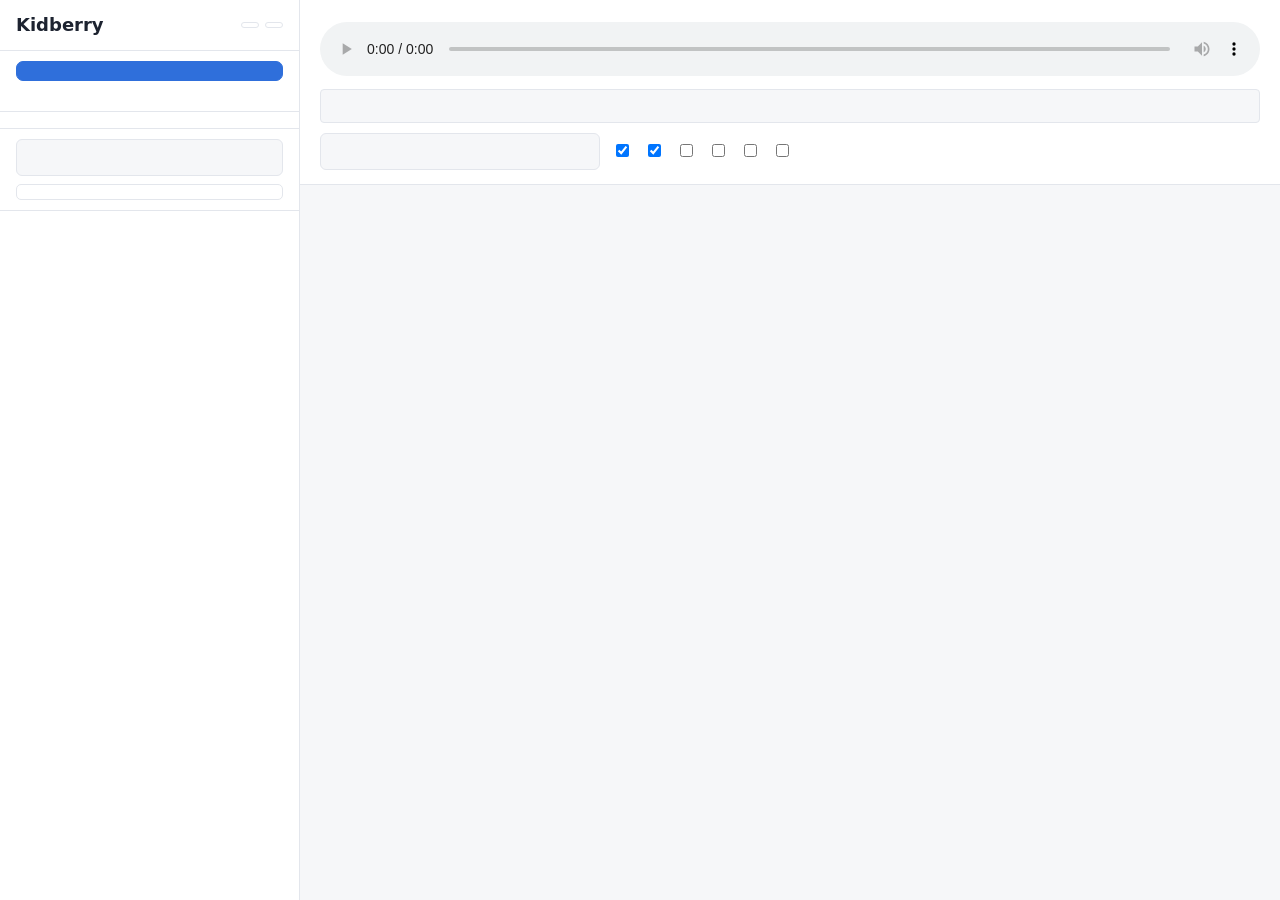
==== commit aae7fb00: "Mark flags Fine, and patterns, days and recordings as reviewed - A third verdict per flag: Fine (it " ====
--- a/kidberry/static/index.html
+++ b/kidberry/static/index.html
@@ -72,7 +72,16 @@
   #flagsPanel summary { padding: 8px 20px; cursor: pointer; font-weight: 600; position: sticky; top: 0; background: var(--panel); }
   .flag { display: grid; grid-template-columns: 70px 1fr auto; gap: 10px; padding: 7px 20px; border-top: 1px solid var(--line); align-items: start; }
   .flag:hover { background: var(--accent-soft); }
-  .flag.false_alarm { opacity: .45; }
+  .flag.false_alarm, .flag.ok { opacity: .45; }
+  .flag .acts .ok.on { background: var(--accent); border-color: var(--accent); }
+  .revbtn { margin-top: 6px; }
+  .revbadge { color: var(--ok); font-size: 11px; font-weight: 600; }
+  #toast { position: fixed; bottom: 18px; inset-inline-start: 50%; transform: translateX(-50%); background: var(--text);
+    color: var(--bg); padding: 8px 14px; border-radius: 8px; font-size: 13px; display: flex; gap: 12px; align-items: center;
+    box-shadow: 0 4px 14px rgba(0,0,0,.25); z-index: 20; }
+  [dir=rtl] #toast { transform: translateX(50%); }
+  #toast button { background: none; border: none; color: var(--accent-soft); text-decoration: underline; cursor: pointer; font: inherit; }
+
   .flag .ts { color: var(--accent); cursor: pointer; font-variant-numeric: tabular-nums; font-size: 12px; }
   .flag .cat { font-weight: 600; font-size: 13px; }
   .flag .src { color: var(--muted); font-size: 11px; margin-inline-start: 6px; }
@@ -188,7 +197,8 @@
 </aside>
 <main>
   <div class="player">
-    <h2 id="title"></h2>
+    <div style="display:flex;gap:10px;align-items:baseline;justify-content:space-between">
+      <h2 id="title"></h2><button id="recReviewed" hidden></button></div>
     <audio id="audio" controls preload="metadata"></audio>
     <div id="timeline" data-i18n-title="player.timeline"></div>
     <div class="tools">
@@ -317,7 +327,20 @@
 const startedLabel = r => new Date(r.started_at || r.file_mtime * 1000).toLocaleString(locale());
 const audioUrl = id => `/api/recordings/${id}/audio${$('#original').checked ? '?original=true' : ''}`;
 const sevColor = s => getComputedStyle(document.documentElement).getPropertyValue(s >= 5 ? '--sev5' : s >= 3 ? '--sev3' : '--sev1');
-const activeFlags = () => flags.filter(f => f.review !== 'false_alarm');
+const activeFlags = () => flags.filter(f => f.review !== 'false_alarm' && f.review !== 'ok');
+// A short message with Undo after a bulk action.
+let toastTimer;
+function toast(text, undo) {
+  let el = document.querySelector('#toast');
+  if (!el) { el = document.createElement('div'); el.id = 'toast'; document.body.append(el); }
+  el.innerHTML = `<span>${text}</span>` + (undo ? `<button>${t('rev.undo')}</button>` : '');
+  el.hidden = false;
+  if (undo) el.querySelector('button').onclick = async () => { el.hidden = true; await undo(); };
+  clearTimeout(toastTimer); toastTimer = setTimeout(() => { el.hidden = true; }, 10000);
+}
+const undoFine = ids => fetch('/api/flags/review', { method: 'POST', headers: { 'Content-Type': 'application/json' },
+  body: JSON.stringify({ flag_ids: ids, review: null }) });
+
 const statusText = s => t('status.' + s) === 'status.' + s ? s : t('status.' + s);
 const post = (url, body) => fetch(url, { method: 'POST', headers: { 'Content-Type': 'application/json' }, body: JSON.stringify(body) });
 
@@ -328,7 +351,8 @@
       <div class="name">${esc(r.name)}</div>
       <div class="meta">${startedLabel(r)} · ${r.duration ? fmt(r.duration) : '—'}
         · <span class="badge">${esc(statusText(r.status))}</span>
-        ${r.flag_count ? `<span class="sev s${r.max_severity}">${t('rec.flags', [r.flag_count])}</span>` : ''}</div>
+        ${r.open_count ? `<span class="sev s${r.max_severity}">${t('rev.open', [r.open_count])}</span>` : ''}
+        ${r.reviewed_at ? `<span class="revbadge">${t('rev.badge')}</span>` : ''}</div>
     </div>`).join('') : `<div class="empty">${t('rec.none')}</div>`;
   document.querySelectorAll('.rec').forEach(el => el.onclick = () => openRec(+el.dataset.id));
 }
@@ -337,6 +361,7 @@
   current = recs.find(r => r.id === id);
   document.querySelectorAll('.rec').forEach(el => el.classList.toggle('active', +el.dataset.id === id));
   $('#title').textContent = current.name;
+  renderReviewed();
   [segs, flags, soundEvents] = await Promise.all([
     fetch(`/api/recordings/${id}/segments`).then(r => r.json()),
     fetch(`/api/recordings/${id}/flags`).then(r => r.json()),
@@ -349,6 +374,30 @@
   history.replaceState(null, '', `#r=${id}`);
 }
 
+function renderReviewed() {
+  const b = $('#recReviewed');
+  b.hidden = !current || current.status !== 'done';
+  if (!current) return;
+  b.className = current.reviewed_at ? '' : 'on';
+  b.textContent = current.reviewed_at ? t('rev.done_undo') : t('rev.mark_rec');
+  b.title = current.reviewed_at ? '' : t('rev.mark_title');
+}
+$('#recReviewed').onclick = async () => {
+  const reviewed = !current.reviewed_at, id = current.id;
+  const r = await (await post(`/api/recordings/${id}/reviewed`, { reviewed })).json();
+  await reloadCurrent();
+  if (reviewed) toast(t('rev.marked', [r.changed.length]), async () => {
+    await post(`/api/recordings/${id}/reviewed`, { reviewed: false }); await undoFine(r.changed); await reloadCurrent(); });
+};
+async function reloadCurrent() {
+  await loadRecs();
+  if (!current) return;
+  const keep = current.id;
+  current = recs.find(r => r.id === keep);
+  flags = await (await fetch(`/api/recordings/${keep}/flags`)).json();
+  renderAll(); renderReviewed();
+}
+
 function renderAll() {
   flaggedSeg = new Map();
   for (const f of activeFlags()) for (const sid of JSON.parse(f.segment_ids || '[]'))
@@ -360,11 +409,13 @@
   const panel = $('#flagsPanel');
   panel.hidden = !current;
   if (!current) return;
-  const act = activeFlags();
+  const count = v => flags.filter(f => (f.review || null) === v).length;
   $('#flagsSummary').textContent = flags.length
-    ? t('flags.summary', { n: act.length }) + (flags.length > act.length ? t('flags.false_count', { n: flags.length - act.length }) : '')
+    ? t('flags.summary', { n: count(null) }) + (count('concerning') ? t('rev.n_concerning', { n: count('concerning') }) : '')
+      + (count('ok') ? t('rev.n_fine', { n: count('ok') }) : '') + (count('false_alarm') ? t('flags.false_count', { n: count('false_alarm') }) : '')
     : (current.status === 'done' ? t('flags.none') : t('flags.not_analyzed'));
-  const sorted = [...flags].sort((a, b) => (a.review === 'false_alarm') - (b.review === 'false_alarm') || b.severity - a.severity || a.start - b.start);
+  const rank = f => ({ concerning: 1, ok: 2, false_alarm: 3 }[f.review] || 0);   // open first
+  const sorted = [...flags].sort((a, b) => rank(a) - rank(b) || b.severity - a.severity || a.start - b.start);
   $('#flagsList').innerHTML = sorted.map(f => `
     <div class="flag ${f.review || ''}" data-id="${f.id}">
       <div><span class="ts" data-t="${f.start}">▶ ${fmt(f.start)}</span><br><span class="sev s${f.severity}">${f.severity}</span></div>
@@ -374,7 +425,8 @@
         ${f.source === 'sound' ? saidAround(f) : ''}</div>
       <div class="acts">
         <button class="concerning${f.review === 'concerning' ? ' on' : ''}" data-v="concerning">${t('flags.concerning')}</button>
-        <button class="false_alarm${f.review === 'false_alarm' ? ' on' : ''}" data-v="false_alarm">${t('flags.false_alarm')}</button>
+        <button class="ok${f.review === 'ok' ? ' on' : ''}" data-v="ok" title="${esc(t('rev.fine_title'))}">${t('rev.fine')}</button>
+        <button class="false_alarm${f.review === 'false_alarm' ? ' on' : ''}" data-v="false_alarm" title="${esc(t('rev.false_title'))}">${t('flags.false_alarm')}</button>
       </div>
     </div>`).join('');
   $('#flagsList').querySelectorAll('.flag').forEach(el => {
@@ -406,7 +458,7 @@
   const review = f.review === value ? null : value;   // clicking again clears it
   await post(`/api/flags/${id}/review`, { review });
   f.review = review;
-  renderAll(); loadRecs();
+  renderAll(); await loadRecs(); current = recs.find(r => r.id === current.id) || current; renderReviewed();
 }
 
 function renderTranscript() {
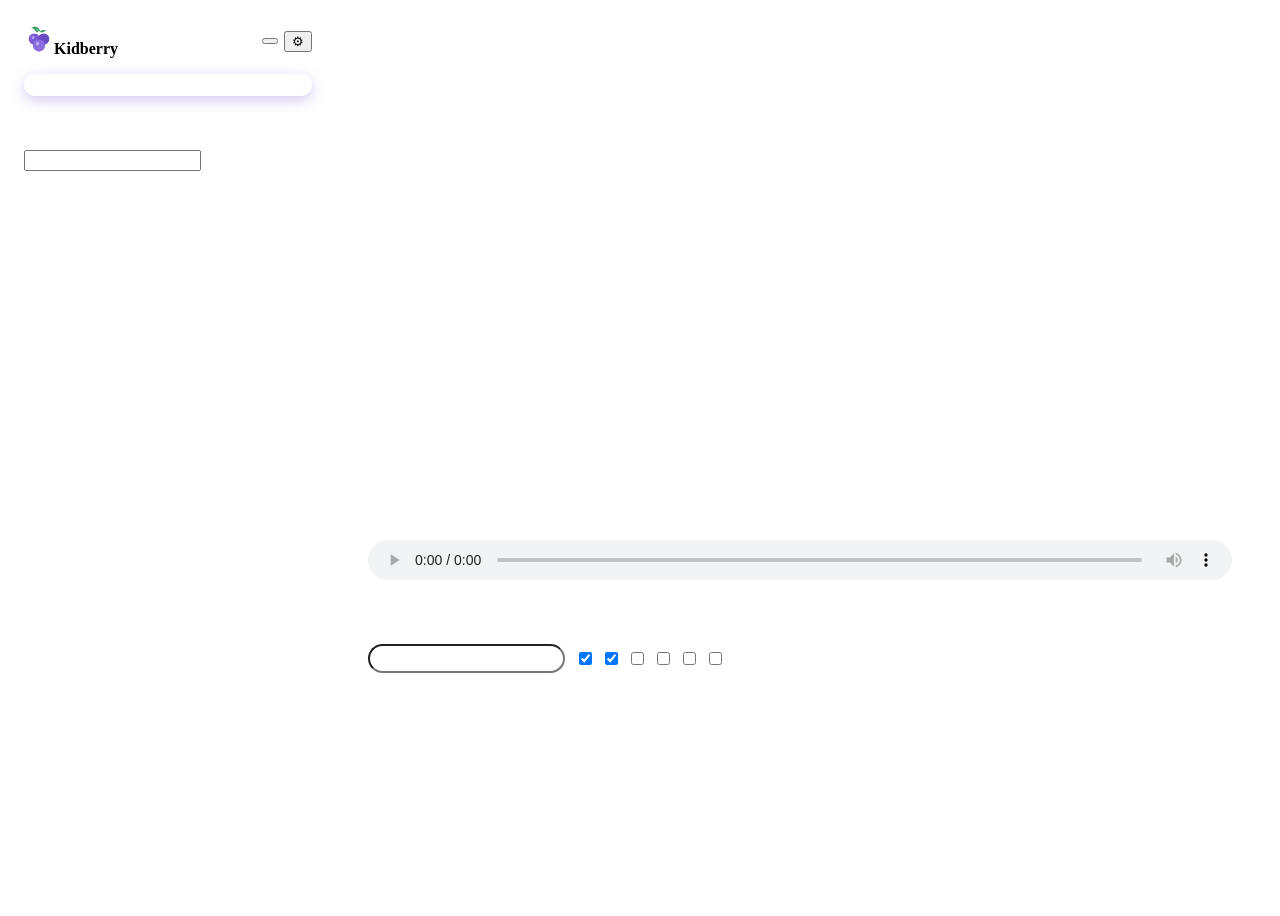
==== commit 75387a8b: "A friendlier look: home screen, recordings by day, flag cards - New shared style (kidberry.css): war" ====
--- a/kidberry/static/index.html
+++ b/kidberry/static/index.html
@@ -4,216 +4,229 @@
 <meta charset="utf-8">
 <meta name="viewport" content="width=device-width, initial-scale=1">
 <title>Kidberry</title>
+<link rel="stylesheet" href="/static/kidberry.css">
 <style>
-  :root {
-    --bg: #f6f7f9; --panel: #ffffff; --text: #1d2330; --muted: #6b7385; --line: #e3e6ec;
-    --accent: #2f6fdb; --accent-soft: #e6eefc; --speech: #9db7e6; --hit: #fff2b3;
-    --sev1: #c9a227; --sev3: #e07b1f; --sev5: #d6453d; --flag-soft: #fdecea; --ok: #2e8b57;
-  }
-  @media (prefers-color-scheme: dark) {
-    :root { --bg: #14171d; --panel: #1c2028; --text: #e6e9ef; --muted: #8b93a5; --line: #2c323d;
-      --accent: #6b9cff; --accent-soft: #24304a; --speech: #3e5a8c; --hit: #5a4b10;
-      --sev1: #d8b440; --sev3: #f0913a; --sev5: #ff6b61; --flag-soft: #3a2224; --ok: #4fc283; }
-  }
-  * { box-sizing: border-box; }
-  [hidden] { display: none !important; }
-  body { margin: 0; font: 14px/1.45 system-ui, "Segoe UI", Arial, sans-serif; background: var(--bg); color: var(--text);
-    display: grid; grid-template-columns: 300px 1fr; height: 100vh; }
-  button { font: inherit; cursor: pointer; border: 1px solid var(--line); background: var(--panel); color: var(--text);
-    border-radius: 5px; padding: 2px 8px; font-size: 12px; }
-  button:hover { border-color: var(--accent); }
-  button:disabled { opacity: .5; cursor: default; }
-  button.on { background: var(--accent); color: #fff; border-color: var(--accent); }
-  aside { border-inline-end: 1px solid var(--line); background: var(--panel); display: flex; flex-direction: column; min-height: 0; }
-  .top { display: flex; align-items: center; gap: 6px; padding: 12px 16px; border-bottom: 1px solid var(--line); }
-  .top h1 { font-size: 18px; margin: 0; flex: 1; }
-  .search-all { padding: 10px 16px; border-bottom: 1px solid var(--line); }
-  input[type=search], input[type=text], input[type=password], input[type=email], input[type=number] { width: 100%;
-    padding: 7px 10px; border: 1px solid var(--line); border-radius: 6px; background: var(--bg); color: var(--text); font: inherit; }
-  #recs, #globalResults { overflow-y: auto; flex: 1; }
-  .rec { padding: 10px 16px; border-bottom: 1px solid var(--line); cursor: pointer; }
-  .rec:hover { background: var(--accent-soft); }
-  .rec.active { background: var(--accent-soft); border-inline-start: 3px solid var(--accent); padding-inline-start: 13px; }
-  .rec .name { font-weight: 600; word-break: break-all; }
-  [dir=rtl] .rec .name, [dir=rtl] #title { direction: ltr; text-align: right; }   /* file names read left to right */
-  .rec .meta { color: var(--muted); font-size: 12px; }
-  .badge { display: inline-block; font-size: 11px; padding: 0 6px; border-radius: 8px; background: var(--line); }
-  .sev { display: inline-block; min-width: 20px; text-align: center; font-size: 11px; font-weight: 700; color: #fff;
-    border-radius: 8px; padding: 0 6px; }
-  .s1, .s2 { background: var(--sev1); } .s3, .s4 { background: var(--sev3); } .s5 { background: var(--sev5); }
-  .hit { padding: 8px 16px; border-bottom: 1px solid var(--line); cursor: pointer; font-size: 13px; }
-  .hit:hover { background: var(--accent-soft); }
-  .hit .meta { color: var(--muted); font-size: 11px; }
-  main { display: flex; flex-direction: column; min-width: 0; min-height: 0; }
-  .player { background: var(--panel); border-bottom: 1px solid var(--line); padding: 14px 20px; }
-  .player h2 { margin: 0 0 8px; font-size: 15px; word-break: break-all; }
-  audio { width: 100%; direction: ltr; }
-  #timeline { position: relative; height: 34px; margin-top: 8px; background: var(--bg); border: 1px solid var(--line);
-    border-radius: 4px; cursor: pointer; overflow: hidden; direction: ltr; }
-  #timeline .sp { position: absolute; top: 10px; bottom: 10px; background: var(--speech); }
-  #timeline .fl { position: absolute; top: 0; bottom: 0; width: 4px; margin-left: -2px; }
-  #timeline .ph { position: absolute; top: 0; bottom: 0; width: 2px; background: var(--accent); }
+  body { display: grid; grid-template-columns: 320px 1fr; height: 100vh; overflow: hidden; }
+  /* ---- sidebar */
+  aside { background: var(--panel); border-inline-end: 1px solid var(--line); display: flex; flex-direction: column; min-height: 0; }
+  .top { display: flex; align-items: center; gap: 6px; padding: 16px 16px 12px; }
+  .top .brand { flex: 1; }
+  .importbar { padding: 4px 16px 12px; }
+  .bigbtn { display: flex; align-items: center; justify-content: center; gap: 8px; width: 100%; padding: 11px 14px; font-size: 14.5px;
+    font-weight: 600; border-radius: 12px; background: linear-gradient(135deg, var(--accent), var(--accent-2)); color: var(--accent-text);
+    border: none; box-shadow: 0 4px 14px rgba(106, 75, 196, .3); }
+  .bigbtn:hover:not(:disabled) { filter: brightness(1.06); }
+  .linkbtn { background: none; border: none; padding: 8px 2px 0; color: var(--muted); font-size: 11.5px; text-decoration: underline;
+    text-underline-offset: 2px; }
+  .navrow { display: flex; gap: 6px; padding: 0 16px 10px; }
+  .navrow > * { flex: 1; display: flex; align-items: center; justify-content: center; gap: 6px; padding: 7px 10px; font-size: 13px;
+    border-radius: var(--r-sm); border: 1px solid var(--line); background: var(--panel); color: var(--text); text-decoration: none; }
+  .navrow > *:hover { border-color: var(--accent-2); }
+  .navrow > .cur { background: var(--accent-soft); border-color: var(--accent-2); }
+  .search-all { padding: 0 16px 12px; border-bottom: 1px solid var(--line); }
+  #nameBtn { display: block; width: 100%; margin-top: 8px; padding: 8px 12px; text-align: start; background: var(--accent-soft);
+    border-color: transparent; color: var(--text); }
+  #recs, #globalResults { overflow-y: auto; flex: 1; padding: 6px 10px 20px; }
+  .dayhead { display: flex; justify-content: space-between; align-items: baseline; padding: 12px 8px 4px; font-size: 12px;
+    font-weight: 600; color: var(--muted); text-transform: uppercase; letter-spacing: .03em; }
+  .rec { padding: 9px 12px; border-radius: 12px; cursor: pointer; margin: 2px 0; border: 1px solid transparent; }
+  .rec:hover { background: var(--panel-2); }
+  .rec.active { background: var(--accent-soft); border-color: var(--accent-2); }
+  .rec .name { font-weight: 600; display: flex; justify-content: space-between; gap: 8px; align-items: center; }
+  .rec .meta { color: var(--muted); font-size: 12px; display: flex; gap: 6px; align-items: center; flex-wrap: wrap; margin-top: 2px; }
+  .hit { padding: 9px 12px; border-radius: 12px; cursor: pointer; font-size: 13px; margin: 2px 0; }
+  .hit:hover { background: var(--panel-2); }
+  .hit .meta { color: var(--muted); font-size: 11.5px; }
+  .hit.day { color: var(--muted); font-size: 12px; font-weight: 600; cursor: default; margin-top: 8px; }
+  .hit.day:hover { background: none; }
+  /* ---- main */
+  main { display: flex; flex-direction: column; min-width: 0; min-height: 0; overflow: hidden; }
+  #viewer { display: flex; flex-direction: column; min-height: 0; flex: 1; padding: 16px 20px 0; gap: 12px; }
+  .player { padding: 16px 20px; }
+  .ptitle { display: flex; gap: 12px; align-items: center; justify-content: space-between; margin-bottom: 10px; }
+  .ptitle h2 { margin: 0; font-size: 18px; }
+  .ptitle .fname { display: block; font-size: 11.5px; color: var(--muted); font-weight: 400; direction: ltr; unicode-bidi: isolate; }
+  audio { width: 100%; height: 40px; direction: ltr; }
+  #timeline { position: relative; height: 38px; margin-top: 10px; background: var(--panel-2); border-radius: 10px; cursor: pointer;
+    overflow: hidden; direction: ltr; }
+  #timeline .sp { position: absolute; top: 12px; bottom: 12px; background: var(--speech); border-radius: 2px; }
+  #timeline .fl { position: absolute; top: 0; bottom: 0; width: 4px; margin-left: -2px; border-radius: 2px; }
+  #timeline .ph { position: absolute; top: 0; bottom: 0; width: 2px; background: var(--accent); box-shadow: 0 0 0 2px rgba(106,75,196,.25); }
+  #timeline .snd { position: absolute; bottom: 0; height: 7px; min-width: 2px; opacity: .85; }
+  #timeline .snd.crying { background: #e0a030; } #timeline .snd.screaming { background: #d0402a; }
+  #timeline .snd.yelling { background: #b03090; } #timeline .snd.impact { background: #777; }
+  #timeline .nmk { position: absolute; top: 0; width: 2px; height: 8px; background: var(--accent); }
+  .tools { display: flex; gap: 6px; align-items: center; margin-top: 12px; flex-wrap: wrap; }
+  .tools input[type=search] { max-width: 240px; padding: 5px 12px; border-radius: 999px; margin-inline-end: 4px; }
+  .hint { color: var(--muted); font-size: 11.5px; margin-top: 8px; }
+  /* flags */
+  #flagsPanel { max-height: 36vh; overflow-y: auto; padding: 0; }
+  #flagsPanel summary { padding: 12px 18px; cursor: pointer; font-weight: 600; position: sticky; top: 0; background: var(--panel);
+    z-index: 1; border-radius: var(--r) var(--r) 0 0; list-style: none; display: flex; gap: 8px; align-items: center; }
+  #flagsPanel summary::-webkit-details-marker { display: none; }
+  #flagsPanel summary::before { content: "▾"; color: var(--muted); }
+  #flagsPanel:not([open]) summary::before { content: "▸"; }
+  .flag { display: grid; grid-template-columns: 40px 1fr auto; gap: 12px; padding: 12px 18px; border-top: 1px solid var(--line);
+    align-items: start; border-inline-start: 4px solid var(--sev1); }
+  .flag.sv3, .flag.sv4 { border-inline-start-color: var(--sev3); } .flag.sv5 { border-inline-start-color: var(--sev5); }
+  .flag:hover { background: var(--panel-2); }
+  .flag.false_alarm, .flag.ok { opacity: .5; border-inline-start-color: var(--line); }
+  .flag .ficon { width: 36px; height: 36px; border-radius: 12px; background: var(--panel-2); display: grid; place-items: center; font-size: 19px; }
+  .flag .fhead { display: flex; gap: 8px; align-items: center; flex-wrap: wrap; }
+  .flag .ts { color: var(--accent); cursor: pointer; font-variant-numeric: tabular-nums; font-size: 12.5px; font-weight: 600;
+    background: var(--accent-soft); border-radius: 999px; padding: 1px 9px; }
+  .flag .ts:hover { background: var(--accent); color: var(--accent-text); }
+  .flag .cat { font-weight: 600; font-size: 14px; }
+  .flag .src { color: var(--muted); font-size: 11.5px; }
+  .flag .reason { font-size: 13.5px; margin-top: 3px; }
+  .flag .quote { font-size: 13px; color: var(--muted); margin-top: 2px; }
+  .flag .acts { display: flex; gap: 4px; flex-wrap: wrap; justify-content: flex-end; }
+  .flag .acts button { border-radius: 999px; font-size: 12px; padding: 4px 11px; }
+  .flag .acts .concerning.on { background: var(--sev5); border-color: var(--sev5); color: #fff; }
+  .flag .acts .ok.on { background: var(--ok); border-color: var(--ok); color: #fff; }
+  .flag .acts .false_alarm.on { background: var(--muted); border-color: var(--muted); color: #fff; }
   .said { margin-top: 6px; font-size: 13px; }
-  .said summary { cursor: pointer; color: var(--accent); font-size: 12px; }
-  .said.empty-said { color: var(--muted); font-size: 12px; }
-  .said-line { display: grid; grid-template-columns: 70px 1fr auto; gap: 8px; padding: 3px 4px; border-radius: 4px; cursor: pointer; }
+  .said summary { cursor: pointer; color: var(--accent); font-size: 12.5px; }
+  .said.empty-said { color: var(--muted); font-size: 12.5px; }
+  .said-line { display: grid; grid-template-columns: 70px 1fr auto; gap: 8px; padding: 3px 6px; border-radius: 6px; cursor: pointer; }
   .said-line:hover { background: var(--accent-soft); }
   .said-line.during { border-inline-start: 3px solid #e0a030; padding-inline-start: 6px; }
   .said-line .ts { color: var(--muted); font-size: 11px; font-variant-numeric: tabular-nums; padding-top: 2px; }
   .said-line .tag { color: var(--muted); font-size: 10px; text-transform: uppercase; white-space: nowrap; }
-  #timeline .snd { position: absolute; bottom: 0; height: 7px; min-width: 2px; opacity: .85; }
-  #timeline .snd.crying { background: #e0a030; } #timeline .snd.screaming { background: #d0402a; }
-  #timeline .snd.yelling { background: #b03090; } #timeline .snd.impact { background: #555; }
-  .tools { display: flex; gap: 12px; align-items: center; margin-top: 10px; flex-wrap: wrap; }
-  .tools input[type=search] { max-width: 280px; }
-  .tools label { color: var(--muted); font-size: 13px; }
-  .hint { color: var(--muted); font-size: 12px; margin-inline-start: auto; }
-  #flagsPanel { background: var(--panel); border-bottom: 1px solid var(--line); max-height: 34vh; overflow-y: auto; }
-  #flagsPanel summary { padding: 8px 20px; cursor: pointer; font-weight: 600; position: sticky; top: 0; background: var(--panel); }
-  .flag { display: grid; grid-template-columns: 70px 1fr auto; gap: 10px; padding: 7px 20px; border-top: 1px solid var(--line); align-items: start; }
-  .flag:hover { background: var(--accent-soft); }
-  .flag.false_alarm, .flag.ok { opacity: .45; }
-  .flag .acts .ok.on { background: var(--accent); border-color: var(--accent); }
-  .revbtn { margin-top: 6px; }
-  .revbadge { color: var(--ok); font-size: 11px; font-weight: 600; }
-  #toast { position: fixed; bottom: 18px; inset-inline-start: 50%; transform: translateX(-50%); background: var(--text);
-    color: var(--bg); padding: 8px 14px; border-radius: 8px; font-size: 13px; display: flex; gap: 12px; align-items: center;
-    box-shadow: 0 4px 14px rgba(0,0,0,.25); z-index: 20; }
-  [dir=rtl] #toast { transform: translateX(50%); }
-  #toast button { background: none; border: none; color: var(--accent-soft); text-decoration: underline; cursor: pointer; font: inherit; }
-
-  .flag .ts { color: var(--accent); cursor: pointer; font-variant-numeric: tabular-nums; font-size: 12px; }
-  .flag .cat { font-weight: 600; font-size: 13px; }
-  .flag .src { color: var(--muted); font-size: 11px; margin-inline-start: 6px; }
-  .flag .reason { font-size: 13px; }
-  .flag .quote { font-size: 13px; color: var(--muted); }
-  .flag .acts { display: flex; gap: 4px; flex-wrap: wrap; justify-content: flex-end; }
-  .flag .acts .concerning.on { background: var(--sev5); border-color: var(--sev5); }
-  .flag .acts .false_alarm.on { background: var(--ok); border-color: var(--ok); }
-  #transcript { overflow-y: auto; flex: 1; padding: 8px 20px 40px; }
-  .seg { display: grid; grid-template-columns: 76px 1fr; gap: 10px; padding: 5px 8px; border-radius: 5px; cursor: pointer;
-    border-inline-start: 3px solid transparent; }
-  .seg:hover { background: var(--accent-soft); }
-  .seg.now { background: var(--accent-soft); outline: 1px solid var(--accent); }
-  .seg.target { outline: 2px solid var(--sev3); outline-offset: -1px; }
+  /* transcript */
+  #transcript { overflow-y: auto; flex: 1; padding: 6px 0 40px; }
+  .seg { display: grid; grid-template-columns: 74px 1fr; gap: 12px; padding: 7px 12px; border-radius: 12px; cursor: pointer;
+    border-inline-start: 3px solid transparent; margin: 1px 0; }
+  .seg:hover { background: var(--panel); box-shadow: var(--shadow); }
+  .seg.now { background: var(--accent-soft); }
+  .seg.target { outline: 2px solid var(--sev3); outline-offset: -2px; }
   .seg.flagged { border-inline-start-color: var(--sev5); background: var(--flag-soft); }
+  .seg.named { border-inline-start-color: var(--accent); }
   .seg.lowconf .main { opacity: .55; }
   .seg.filtered .main { opacity: .4; text-decoration: line-through; }
-  .seg.outside { opacity: .5; }
+  .seg.outside { opacity: .45; }
   .seg .ts { color: var(--accent); font-variant-numeric: tabular-nums; font-size: 12px; padding-top: 2px; }
   .seg .clock { display: block; color: var(--muted); font-size: 11px; }
+  .seg .main { font-size: 14.5px; }
   .seg .heard { display: block; color: var(--muted); font-size: 12px; }
-  .en { display: block; color: var(--accent); font-size: 12px; font-style: italic; text-align: start; }
+  .en { display: block; color: var(--accent); font-size: 12.5px; font-style: italic; text-align: start; }
   .seg .tag { color: var(--muted); font-size: 10px; text-transform: uppercase; margin-inline-start: 6px; }
   .seg .why { color: var(--sev5); font-size: 10px; margin-inline-start: 6px; }
-  .seg mark { background: var(--hit); color: inherit; }
-  .empty { color: var(--muted); padding: 40px; text-align: center; }
-  .seg.named { border-inline-start-color: var(--accent); }
+  .seg mark { background: var(--hit); color: inherit; border-radius: 3px; }
   .namebadge { font-size: 11px; font-weight: 600; color: var(--accent); margin-inline-start: 6px; white-space: nowrap; }
   .namebadge.maybe { color: var(--muted); font-weight: 400; }
-  mark.nm { background: var(--accent-soft); outline: 1px solid var(--accent); border-radius: 3px; }
-  #timeline .nmk { position: absolute; top: 0; width: 2px; height: 7px; background: var(--accent); }
-  #nameBtn { display: block; width: 100%; margin-top: 8px; padding: 7px 10px; text-align: start; cursor: pointer; }
-  .hit.day { color: var(--muted); font-size: 11px; font-weight: 600; margin-top: 8px; cursor: default; }
-  .navlink { display: block; padding: 8px 16px; color: var(--accent); text-decoration: none; border-bottom: 1px solid var(--line); }
-  @media (max-width: 760px) { body { grid-template-columns: 1fr; grid-template-rows: 35vh 1fr; }
-    .flag { grid-template-columns: 60px 1fr; } .flag .acts { grid-column: 2; justify-content: flex-start; } }
+  mark.nm { background: var(--accent-soft); outline: 1px solid var(--accent-2); border-radius: 4px; }
+  .empty { color: var(--muted); padding: 40px; text-align: center; }
+  /* ---- home */
+  #home { overflow-y: auto; flex: 1; padding: 36px 40px 60px; }
+  .hero h2 { font-size: 28px; margin: 0 0 4px; }
+  .hero p { margin: 0; color: var(--muted); font-size: 15px; }
+  .daycards { display: grid; grid-template-columns: repeat(auto-fill, minmax(260px, 1fr)); gap: 16px; margin-top: 26px; }
+  .daycard { padding: 18px 20px; display: flex; flex-direction: column; gap: 10px; }
+  .daycard .dtop { display: flex; justify-content: space-between; align-items: baseline; gap: 8px; }
+  .daycard .dname { font-size: 17px; font-weight: 600; }
+  .daycard .dhours { color: var(--muted); font-size: 12.5px; }
+  .daycard .stats { display: flex; gap: 6px; flex-wrap: wrap; }
+  .stat { font-size: 12px; padding: 3px 10px; border-radius: 999px; background: var(--panel-2); color: var(--muted); }
+  .stat.open { background: var(--flag-soft); color: var(--sev3); font-weight: 600; }
+  .stat.done { background: var(--ok-soft); color: var(--ok); font-weight: 600; }
+  .daycard .dacts { display: flex; gap: 8px; margin-top: auto; padding-top: 4px; }
+  .daycard .dacts button { flex: 1; }
+  .homesec { margin-top: 34px; font-size: 13px; font-weight: 600; color: var(--muted); text-transform: uppercase; letter-spacing: .04em; }
+  .welcome { text-align: center; max-width: 460px; margin: 8vh auto 0; }
+  .welcome h2 { font-size: 26px; margin: 18px 0 8px; }
+  .welcome p { color: var(--muted); font-size: 15px; }
+  .welcome .bigbtn { width: auto; display: inline-flex; padding: 12px 26px; margin-top: 10px; }
   /* ---- import & progress */
-  .importbar { padding: 10px 16px; border-bottom: 1px solid var(--line); }
-  .bigbtn { display: block; width: 100%; padding: 9px 12px; font-size: 14px; font-weight: 600; border-radius: 7px;
-    background: var(--accent); color: #fff; border-color: var(--accent); }
-  #job { margin-top: 10px; font-size: 12px; }
+  #job { margin-top: 12px; font-size: 12.5px; padding: 12px; background: var(--panel-2); border-radius: 12px; }
   #job .row { display: flex; justify-content: space-between; gap: 8px; align-items: baseline; }
-  #job .title { font-weight: 600; font-size: 13px; }
-  .bar { height: 8px; background: var(--bg); border: 1px solid var(--line); border-radius: 5px; overflow: hidden; margin: 5px 0; }
-  .bar > div { height: 100%; background: var(--accent); width: 0; transition: width .6s; }
+  #job .title { font-weight: 600; font-size: 13.5px; }
+  .bar { height: 8px; background: var(--line); border-radius: 999px; overflow: hidden; margin: 6px 0; }
+  .bar > div { height: 100%; background: linear-gradient(90deg, var(--accent), var(--accent-2)); width: 0; transition: width .6s; border-radius: 999px; }
   .bar.thin { height: 4px; } .bar.thin > div { background: var(--speech); }
   #job.done .bar > div { background: var(--ok); } #job.error .bar > div, #job.stopped .bar > div { background: var(--sev3); }
   #job .steps { color: var(--muted); margin: 4px 0; }
   #job .steps b { color: var(--text); font-weight: 600; } #job .steps s { text-decoration: none; color: var(--ok); }
   #job details { margin-top: 4px; } #job pre { white-space: pre-wrap; font-size: 11px; color: var(--muted); margin: 4px 0 0; direction: ltr; text-align: left; }
-  #job .acts { margin-top: 6px; display: flex; gap: 6px; }
-  dialog { border: 1px solid var(--line); border-radius: 10px; background: var(--panel); color: var(--text);
-    width: min(460px, calc(100vw - 32px)); padding: 18px 20px; }
-  dialog::backdrop { background: rgba(0,0,0,.35); }
-  dialog h3 { margin: 0 0 12px; font-size: 16px; }
-  .field { display: flex; gap: 10px; align-items: center; margin: 8px 0; }
-  .field label { width: 90px; color: var(--muted); }
-  .field input[type=date], .field input[type=time] { font: inherit; padding: 4px 6px; border: 1px solid var(--line);
-    border-radius: 5px; background: var(--bg); color: var(--text); }
-  .check { display: flex; gap: 8px; align-items: flex-start; margin: 8px 0; }
-  .note { color: var(--muted); font-size: 12px; }
-  .credit { background: var(--flag-soft); border-radius: 6px; padding: 6px 8px; font-size: 12px; margin: 4px 0 8px; margin-inline-start: 24px; }
-  #estBox { background: var(--bg); border: 1px solid var(--line); border-radius: 6px; padding: 8px 10px; font-size: 12px;
-    min-height: 48px; margin: 10px 0; }
+  #job .acts { margin-top: 8px; display: flex; gap: 6px; }
+  .field { display: flex; gap: 10px; align-items: center; margin: 10px 0; }
+  .field label { width: 90px; color: var(--muted); flex: none; }
+  .field input[type=date], .field input[type=time] { width: auto; }
+  .check { display: flex; gap: 10px; align-items: flex-start; margin: 10px 0; }
+  .check input { margin-top: 4px; }
+  .credit { background: var(--accent-soft); border-radius: 12px; padding: 10px 12px; font-size: 12.5px; margin: 4px 0 10px; margin-inline-start: 26px; }
+  #estBox { background: var(--panel-2); border-radius: 12px; padding: 12px 14px; font-size: 13px; min-height: 48px; margin: 12px 0; }
   #estBox .est { display: flex; justify-content: space-between; gap: 12px; padding-inline-start: 10px; }
-  #estBox .est.total { font-weight: 600; border-top: 1px solid var(--line); margin-top: 3px; padding-top: 3px; }
+  #estBox .est.total { font-weight: 600; border-top: 1px solid var(--line); margin-top: 4px; padding-top: 4px; }
   #estBox .warn { color: var(--sev3); margin-top: 4px; }
-  .dlgacts { display: flex; justify-content: flex-end; gap: 8px; margin-top: 12px; align-items: center; }
-  .dlgacts button { padding: 6px 14px; font-size: 13px; }
-  .recstate { font-size: 12px; margin-bottom: 6px; }
-  .recstate.ok, .okmsg { color: var(--ok); } .recstate.no, .err { color: var(--sev3); }
-  .linkbtn { background: none; border: none; padding: 6px 0 0; color: var(--muted); font-size: 11px; cursor: pointer;
-    text-decoration: underline; }
+  .recstate { font-size: 12.5px; margin-bottom: 8px; padding: 8px 12px; border-radius: 10px; background: var(--panel-2); }
+  .recstate.ok { color: var(--ok); background: var(--ok-soft); } .recstate.no { color: var(--sev3); background: var(--flag-soft); }
   #supportDlg { width: min(640px, calc(100vw - 32px)); }
-  #supportText { max-height: 50vh; overflow: auto; background: var(--bg); border: 1px solid var(--line); border-radius: 6px;
-    padding: 8px 10px; font-size: 11px; white-space: pre-wrap; direction: ltr; text-align: left; }
+  #supportText { max-height: 50vh; overflow: auto; background: var(--panel-2); border-radius: 12px; padding: 10px 12px; font-size: 11px;
+    white-space: pre-wrap; direction: ltr; text-align: left; }
   /* ---- settings and the setup wizard */
-  #setDlg { width: min(620px, calc(100vw - 32px)); }
-  #setTabs { display: flex; flex-wrap: wrap; gap: 4px; margin-bottom: 12px; }
-  #setTabs button { padding: 4px 10px; }
-  #setDlg section { display: none; min-height: 260px; }
+  #setDlg { width: min(640px, calc(100vw - 32px)); }
+  #setTabs { display: flex; flex-wrap: wrap; gap: 4px; margin-bottom: 16px; padding: 4px; background: var(--panel-2); border-radius: 12px; }
+  #setTabs button { padding: 5px 11px; border: none; background: transparent; border-radius: 9px; }
+  #setTabs button.on { background: var(--panel); color: var(--text); box-shadow: var(--shadow); }
+  #setDlg section { display: none; min-height: 280px; }
   #setDlg section.show { display: block; }
-  #setDlg section > label, .lbl { display: block; margin: 10px 0 3px; font-size: 13px; color: var(--muted); }
-  .legal { background: var(--bg); border: 1px solid var(--line); border-radius: 6px; padding: 8px 10px; font-size: 12px; margin-top: 12px; }
+  #setDlg section > label, .lbl { display: block; margin: 12px 0 4px; font-size: 13px; color: var(--muted); }
+  .legal { background: var(--panel-2); border-radius: 12px; padding: 12px 14px; font-size: 12.5px; margin-top: 16px; }
   .langpick { display: flex; gap: 6px; }
   .kid { display: grid; grid-template-columns: 1fr 1fr 1fr auto; gap: 6px; margin: 6px 0; }
-  .prov { display: block; border: 1px solid var(--line); border-radius: 8px; padding: 8px 10px; margin: 6px 0; cursor: pointer; }
+  .prov { display: block; border: 1px solid var(--line); border-radius: 14px; padding: 10px 14px; margin: 8px 0; cursor: pointer; transition: all .15s; }
+  .prov:hover { border-color: var(--accent-2); }
   .prov:has(input:checked) { border-color: var(--accent); background: var(--accent-soft); }
-  .prov .pl { font-weight: 600; } .prov .pd { font-size: 12px; color: var(--muted); margin-top: 2px; }
+  .prov .pl { font-weight: 600; } .prov .pd { font-size: 12.5px; color: var(--muted); margin-top: 2px; }
   .prov .pd.warn { color: var(--sev3); }
-  #aiTestOut { white-space: pre-wrap; font-size: 11px; background: var(--bg); border: 1px solid var(--line); border-radius: 6px;
-    padding: 6px 8px; margin-top: 6px; max-height: 180px; overflow: auto; direction: auto; }
+  #aiTestOut { white-space: pre-wrap; font-size: 11px; background: var(--panel-2); border-radius: 10px; padding: 8px 10px; margin-top: 8px;
+    max-height: 180px; overflow: auto; }
   #setStep { margin-inline-end: auto; }
+  @media (max-width: 800px) { body { grid-template-columns: 1fr; grid-template-rows: auto 1fr; overflow: auto; height: auto; }
+    aside { max-height: 45vh; } #home { padding: 24px 16px; } #viewer { padding: 12px; }
+    .flag { grid-template-columns: 1fr; } .flag .ficon { display: none; } .flag .acts { justify-content: flex-start; } }
 </style>
 </head>
 <body>
 <aside>
   <div class="top">
-    <h1>Kidberry</h1>
-    <button id="langBtn" data-i18n="app.switch" data-i18n-title="app.switch_title"></button>
-    <button id="setBtn" data-i18n="nav.settings"></button>
+    <a class="brand" id="homeLink"><svg width="30" height="30" viewBox="0 0 32 32" aria-hidden="true"><path d="M16 7c-1-3-4-4-6-3 2 1 3 2 4 4" fill="none" stroke="#3f9b6a" stroke-width="2" stroke-linecap="round"/><path d="M17 8c2-2 5-2 7-1-2 1-4 2-6 2" fill="#3f9b6a"/><circle cx="11" cy="16" r="6" fill="#7b5ad6"/><circle cx="21" cy="16" r="6" fill="#6a4bc4"/><circle cx="16" cy="23" r="6.5" fill="#8a6ee0"/><circle cx="9.5" cy="14.5" r="1.6" fill="#fff" opacity=".45"/><circle cx="14.5" cy="21" r="1.8" fill="#fff" opacity=".45"/></svg><b>Kidberry</b></a>
+    <button class="ghost iconbtn" id="langBtn" data-i18n="app.switch" data-i18n-title="app.switch_title"></button>
+    <button class="ghost iconbtn" id="setBtn" data-i18n-title="set.title">⚙</button>
   </div>
   <div class="importbar">
     <button class="bigbtn" id="importBtn" data-i18n="imp.button"></button>
     <div id="job" hidden></div>
     <button class="linkbtn" id="supportBtn" data-i18n="sup.link" data-i18n-title="sup.link_title"></button>
   </div>
-  <a href="/days" class="navlink" data-i18n="nav.days"></a>
+  <div class="navrow"><button id="homeBtn" class="cur" data-i18n="nav.home"></button><a href="/days" data-i18n="nav.days_short"></a></div>
   <div class="search-all"><input id="qAll" type="search" data-i18n-ph="search.all" dir="auto">
     <button id="nameBtn" data-i18n-title="name.button_title"></button></div>
   <div id="recs"></div>
   <div id="globalResults" hidden></div>
 </aside>
 <main>
-  <div class="player">
-    <div style="display:flex;gap:10px;align-items:baseline;justify-content:space-between">
-      <h2 id="title"></h2><button id="recReviewed" hidden></button></div>
-    <audio id="audio" controls preload="metadata"></audio>
-    <div id="timeline" data-i18n-title="player.timeline"></div>
-    <div class="tools">
-      <input id="q" type="search" data-i18n-ph="tools.filter" dir="auto">
-      <label><input id="follow" type="checkbox" checked> <span data-i18n="tools.follow"></span></label>
-      <label data-i18n-title="tools.corrected_title"><input id="useCorrected" type="checkbox" checked> <span data-i18n="tools.corrected"></span></label>
-      <label><input id="flaggedOnly" type="checkbox"> <span data-i18n="tools.flagged"></span></label>
-      <label data-i18n-title="name.only_title"><input id="namedOnly" type="checkbox"> <span id="namedLabel"></span></label>
-      <label data-i18n-title="tools.filtered_title"><input id="showFiltered" type="checkbox"> <span data-i18n="tools.filtered"></span></label>
-      <label data-i18n-title="tools.original_title"><input id="original" type="checkbox"> <span data-i18n="tools.original"></span></label>
-      <span class="hint" data-i18n="tools.hint"></span>
+  <div id="home"></div>
+  <div id="viewer" hidden>
+    <div class="player card">
+      <div class="ptitle"><h2 id="title"></h2><button id="recReviewed" hidden></button></div>
+      <audio id="audio" controls preload="metadata"></audio>
+      <div id="timeline" data-i18n-title="player.timeline"></div>
+      <div class="tools">
+        <input id="q" type="search" data-i18n-ph="tools.filter" dir="auto">
+        <label class="chip"><input id="follow" type="checkbox" checked><span data-i18n="tools.follow"></span></label>
+        <label class="chip" data-i18n-title="tools.corrected_title"><input id="useCorrected" type="checkbox" checked><span data-i18n="tools.corrected"></span></label>
+        <label class="chip"><input id="flaggedOnly" type="checkbox"><span data-i18n="tools.flagged"></span></label>
+        <label class="chip" data-i18n-title="name.only_title"><input id="namedOnly" type="checkbox"><span id="namedLabel"></span></label>
+        <label class="chip" data-i18n-title="tools.filtered_title"><input id="showFiltered" type="checkbox"><span data-i18n="tools.filtered"></span></label>
+        <label class="chip" data-i18n-title="tools.original_title"><input id="original" type="checkbox"><span data-i18n="tools.original"></span></label>
+      </div>
+      <div class="hint" data-i18n="tools.hint"></div>
     </div>
+    <details id="flagsPanel" class="card" open hidden><summary id="flagsSummary"></summary><div id="flagsList"></div></details>
+    <div id="transcript"></div>
   </div>
-  <details id="flagsPanel" open hidden><summary id="flagsSummary"></summary><div id="flagsList"></div></details>
-  <div id="transcript"><div class="empty" data-i18n="tr.empty_start"></div></div>
 </main>
 
 <dialog id="importDlg">
@@ -310,6 +323,8 @@
 const $ = s => document.querySelector(s);
 const audio = $('#audio');
 const cat = c => t('cat.' + c) === 'cat.' + c ? c : t('cat.' + c);
+const ICON = { physical: '✋', threat: '⚠️', insult: '💢', secrecy: '🤫', neglect: '🚫', distress: '😟', other: '❔',
+  profanity: '🤬', crying: '😢', screaming: '😱', yelling: '📢', impact: '💥' };
 let recs = [], current = null, segs = [], flags = [], soundEvents = [], segEls = [], nowIdx = -1, flaggedSeg = new Map();
 
 const fmt = s => { s = Math.max(0, Math.floor(s)); const h = Math.floor(s / 3600), m = Math.floor(s % 3600 / 60), x = s % 60;
@@ -322,9 +337,20 @@
 const trDir = s => s.translation_lang === 'he' ? 'rtl' : 'ltr';
 const locale = () => LANG === 'he' ? 'he-IL' : undefined;
 const clock = (rec, x) => rec?.started_at
-  ? new Date(new Date(rec.started_at).getTime() + x * 1000).toLocaleTimeString(locale(), { hour: '2-digit', minute: '2-digit', second: '2-digit' })
+  ? new Date(new Date(rec.started_at).getTime() + x * 1000).toLocaleTimeString(locale(), { hour: '2-digit', minute: '2-digit', second: '2-digit', hourCycle: 'h23' })
   : '';
 const startedLabel = r => new Date(r.started_at || r.file_mtime * 1000).toLocaleString(locale());
+const hm = d => d.toLocaleTimeString(locale(), { hour: '2-digit', minute: '2-digit', hourCycle: 'h23' });
+const dayLabel = day => new Date(day + 'T12:00').toLocaleDateString(locale(), { weekday: 'long', day: 'numeric', month: 'short' });
+// "07:10 – 12:11": when the recording ran, friendlier than its file name.
+const recLabel = r => { if (!r.started_at) return r.name; const a = new Date(r.started_at);
+  return r.duration ? `${hm(a)} – ${hm(new Date(a.getTime() + r.duration * 1000))}` : hm(a); };
+const ltr = x => `<span dir="ltr">${esc(x)}</span>`;   // times read left to right in Hebrew too
+function renderTitle() {
+  if (!current) return;
+  $('#title').innerHTML = (current.started_at ? `${esc(dayLabel(current.started_at.slice(0, 10)))} · ${ltr(recLabel(current))}` : esc(current.name))
+    + `<span class="fname">${esc(current.name)}</span>`;
+}
 const audioUrl = id => `/api/recordings/${id}/audio${$('#original').checked ? '?original=true' : ''}`;
 const sevColor = s => getComputedStyle(document.documentElement).getPropertyValue(s >= 5 ? '--sev5' : s >= 3 ? '--sev3' : '--sev1');
 const activeFlags = () => flags.filter(f => f.review !== 'false_alarm' && f.review !== 'ok');
@@ -346,21 +372,69 @@
 
 async function loadRecs() {
   recs = await (await fetch('/api/recordings')).json();
-  $('#recs').innerHTML = recs.length ? recs.map(r => `
-    <div class="rec${current?.id === r.id ? ' active' : ''}" data-id="${r.id}">
-      <div class="name">${esc(r.name)}</div>
-      <div class="meta">${startedLabel(r)} · ${r.duration ? fmt(r.duration) : '—'}
-        · <span class="badge">${esc(statusText(r.status))}</span>
-        ${r.open_count ? `<span class="sev s${r.max_severity}">${t('rev.open', [r.open_count])}</span>` : ''}
-        ${r.reviewed_at ? `<span class="revbadge">${t('rev.badge')}</span>` : ''}</div>
-    </div>`).join('') : `<div class="empty">${t('rec.none')}</div>`;
+  // Grouped by day, newest day first; within a day in time order.
+  const byDay = new Map();
+  for (const r of [...recs].sort((a, b) => (a.started_at || '').localeCompare(b.started_at || '')))
+    { const d = (r.started_at || '').slice(0, 10); if (!byDay.has(d)) byDay.set(d, []); byDay.get(d).push(r); }
+  const days = [...byDay.keys()].sort().reverse();
+  $('#recs').innerHTML = recs.length ? days.map(d => {
+    const rs = byDay.get(d), open = rs.reduce((n, r) => n + (r.open_count || 0), 0), done = rs.every(r => r.reviewed_at);
+    return `<div class="dayhead"><span>${d ? esc(dayLabel(d)) : '—'}</span>${done ? `<span class="revbadge">${t('rev.badge')}</span>`
+      : open ? `<span>${t('rev.open', [open])}</span>` : ''}</div>` + rs.map(r => `
+    <div class="rec${current?.id === r.id ? ' active' : ''}" data-id="${r.id}" title="${esc(r.name)}">
+      <div class="name">${ltr(recLabel(r))}${r.open_count ? `<span class="sev s${r.max_severity}">${r.open_count}</span>`
+        : r.reviewed_at ? `<span class="revbadge">✓</span>` : ''}</div>
+      <div class="meta">${r.duration ? fmt(r.duration) : '—'}${r.status !== 'done' ? ` · <span class="badge">${esc(statusText(r.status))}</span>` : ''}</div>
+    </div>`).join('');
+  }).join('') : `<div class="empty">${t('rec.none')}</div>`;
   document.querySelectorAll('.rec').forEach(el => el.onclick = () => openRec(+el.dataset.id));
 }
+
+// ---------------------------------------------------------------- home: the latest days at a glance
+async function loadHome() {
+  const home = $('#home');
+  if (!recs.length) {
+    home.innerHTML = `<div class="welcome">${document.querySelector('.brand svg').outerHTML.replace('width="30" height="30"', 'width="84" height="84"')}
+      <h2>${t('home.empty_title')}</h2><p>${t('home.empty_text')}</p>
+      <button class="bigbtn" id="homeImport">${t('imp.button')}</button></div>`;
+    $('#homeImport').onclick = () => $('#importBtn').click();
+    return;
+  }
+  const data = await (await fetch('/api/days')).json();
+  const days = [...data.days].reverse();
+  const open = days.reduce((n, d) => n + d.open, 0);
+  const h = new Date().getHours();
+  const hello = t(h < 12 ? 'home.morning' : h < 18 ? 'home.afternoon' : 'home.evening');
+  home.innerHTML = `<div class="hero"><h2>${hello}</h2><p>${open ? t('home.sub_open', [open]) : t('home.sub_clear')}</p></div>
+    <div class="daycards">${days.slice(0, 9).map((d, i) => `<div class="card daycard">
+      <div class="dtop"><span class="dname">${esc(dayLabel(d.day))}</span>
+        <span class="dhours">${d.hours ? ltr(d.hours.join(' – ')) : ''}</span></div>
+      <div class="stats">${d.reviewed ? `<span class="stat done">${t('rev.badge')}</span>` : d.open ? `<span class="stat open">${t('rev.open', [d.open])}</span>` : ''}
+        ${d.concerning ? `<span class="stat open">😟 ${t('home.concerning', [d.concerning])}</span>` : ''}
+        <span class="stat">😢 ${t('home.crying', { n: Math.round(d.crying_minutes) })}</span>
+        <span class="stat">🎙 ${t('home.recs', [d.recordings.length])}</span></div>
+      <div class="dacts"><button class="${d.open ? 'primary' : ''}" data-day="${i}">${d.open ? t('home.start') : t('home.open')}</button></div>
+    </div>`).join('')}</div>`;
+  home.querySelectorAll('button[data-day]').forEach(b => b.onclick = () => {
+    const d = days[+b.dataset.day];
+    const pick = d.recordings.find(r => recs.find(x => x.id === r.id)?.open_count) || d.recordings[0];
+    openRec(pick.id);
+  });
+}
+function showHome() {
+  current = null; audio.pause(); history.replaceState(null, '', location.pathname);
+  $('#viewer').hidden = true; $('#home').hidden = false;
+  $('#homeBtn').classList.add('cur');
+  document.querySelectorAll('.rec').forEach(el => el.classList.remove('active'));
+  loadHome();
+}
+$('#homeLink').onclick = showHome; $('#homeBtn').onclick = showHome;
 
 async function openRec(id, seekTo) {
   current = recs.find(r => r.id === id);
+  $('#home').hidden = true; $('#viewer').hidden = false; $('#homeBtn').classList.remove('cur');
   document.querySelectorAll('.rec').forEach(el => el.classList.toggle('active', +el.dataset.id === id));
-  $('#title').textContent = current.name;
+  renderTitle();
   renderReviewed();
   [segs, flags, soundEvents] = await Promise.all([
     fetch(`/api/recordings/${id}/segments`).then(r => r.json()),
@@ -371,6 +445,10 @@
   nowIdx = -1;
   renderAll();
   if (seekTo != null) playFrom(seekTo);
+  else if (current.school_from != null) {   // start at drop-off, not at the faded minutes before it
+    const i = segs.findIndex((s, k) => s.start >= current.school_from && segEls[k]);   // first shown line
+    segEls[i]?.scrollIntoView({ block: 'start' });
+  }
   history.replaceState(null, '', `#r=${id}`);
 }
 
@@ -417,16 +495,17 @@
   const rank = f => ({ concerning: 1, ok: 2, false_alarm: 3 }[f.review] || 0);   // open first
   const sorted = [...flags].sort((a, b) => rank(a) - rank(b) || b.severity - a.severity || a.start - b.start);
   $('#flagsList').innerHTML = sorted.map(f => `
-    <div class="flag ${f.review || ''}" data-id="${f.id}">
-      <div><span class="ts" data-t="${f.start}">▶ ${fmt(f.start)}</span><br><span class="sev s${f.severity}">${f.severity}</span></div>
-      <div><span class="cat">${esc(cat(f.category))}</span><span class="src">${esc(t('src.' + f.source))}</span>
+    <div class="flag sv${f.severity} ${f.review || ''}" data-id="${f.id}">
+      <div class="ficon">${ICON[f.category] || '❔'}</div>
+      <div><div class="fhead"><span class="cat">${esc(cat(f.category))}</span><span class="sev s${f.severity}">${f.severity}</span>
+        <span class="ts" data-t="${f.start}">▶ ${clock(current, f.start) || fmt(f.start)}</span><span class="src">${esc(t('src.' + f.source))}</span></div>
         <div class="reason" dir="auto">${esc(f.reason)}</div>
         ${f.quote ? `<div class="quote" dir="auto">“${esc(f.quote)}”</div>` : ''}
         ${f.source === 'sound' ? saidAround(f) : ''}</div>
       <div class="acts">
-        <button class="concerning${f.review === 'concerning' ? ' on' : ''}" data-v="concerning">${t('flags.concerning')}</button>
-        <button class="ok${f.review === 'ok' ? ' on' : ''}" data-v="ok" title="${esc(t('rev.fine_title'))}">${t('rev.fine')}</button>
-        <button class="false_alarm${f.review === 'false_alarm' ? ' on' : ''}" data-v="false_alarm" title="${esc(t('rev.false_title'))}">${t('flags.false_alarm')}</button>
+        <button class="concerning${f.review === 'concerning' ? ' on' : ''}" data-v="concerning">😟 ${t('flags.concerning')}</button>
+        <button class="ok${f.review === 'ok' ? ' on' : ''}" data-v="ok" title="${esc(t('rev.fine_title'))}">👍 ${t('rev.fine')}</button>
+        <button class="false_alarm${f.review === 'false_alarm' ? ' on' : ''}" data-v="false_alarm" title="${esc(t('rev.false_title'))}">✖ ${t('flags.false_alarm')}</button>
       </div>
     </div>`).join('');
   $('#flagsList').querySelectorAll('.flag').forEach(el => {
@@ -559,7 +638,6 @@
 // The child's name: highlighted in every line, its own filter, and a list across all recordings.
 let childName = '', nameRe = null;
 function nameLabels() {
-  if (!current) $('#title').textContent = t('player.select');
   $('#nameBtn').textContent = childName ? t('name.button', { name: childName }) : t('name.button_none');
   $('#namedLabel').textContent = childName ? t('name.only', { name: childName }) : t('name.only_none');
 }
@@ -630,7 +708,7 @@
     $('#jobResume')?.addEventListener('click', () => startJob(j.params));
     $('#jobHide')?.addEventListener('click', () => { box.hidden = true; });
   }
-  if (lastJobStatus === 'running' && j.status !== 'running') loadRecs();   // new results are in
+  if (lastJobStatus === 'running' && j.status !== 'running') loadRecs().then(() => { if (!current) loadHome(); });   // new results are in
   lastJobStatus = j.status;
   clearTimeout(jobTimer);
   jobTimer = setTimeout(loadJob, j.status === 'running' ? 2000 : 15000);
@@ -875,12 +953,12 @@
   setLang(lang);
   nameLabels();
   if (save) post('/api/settings', { settings: { ui_language: lang } });
-  loadRecs(); if (current) renderAll(); loadJob();
+  loadRecs().then(() => { if (!current) loadHome(); }); if (current) { renderAll(); renderTitle(); renderReviewed(); } loadJob();
 }
 $('#langBtn').onclick = () => switchLang(LANG === 'he' ? 'en' : 'he');
 
 async function refreshAfterSettings() {
-  await loadName(); setLang(LANG); nameLabels(); loadRecs(); if (current) renderAll();
+  await loadName(); setLang(LANG); nameLabels(); await loadRecs(); if (current) renderAll(); else loadHome();
 }
 
 // ---------------------------------------------------------------- start
@@ -889,7 +967,7 @@
   setLang(n.ui_language); nameLabels();
   await loadRecs();
   const m = location.hash.match(/r=(\d+)/), tm = location.hash.match(/t=(\d+)/);   // #r=3&t=8804 from the Days page
-  if (m && recs.some(r => r.id === +m[1])) openRec(+m[1], tm ? +tm[1] : undefined);
+  if (m && recs.some(r => r.id === +m[1])) openRec(+m[1], tm ? +tm[1] : undefined); else loadHome();
   loadJob();
   if (n.setup_needed) openSettings(true);
 })();
